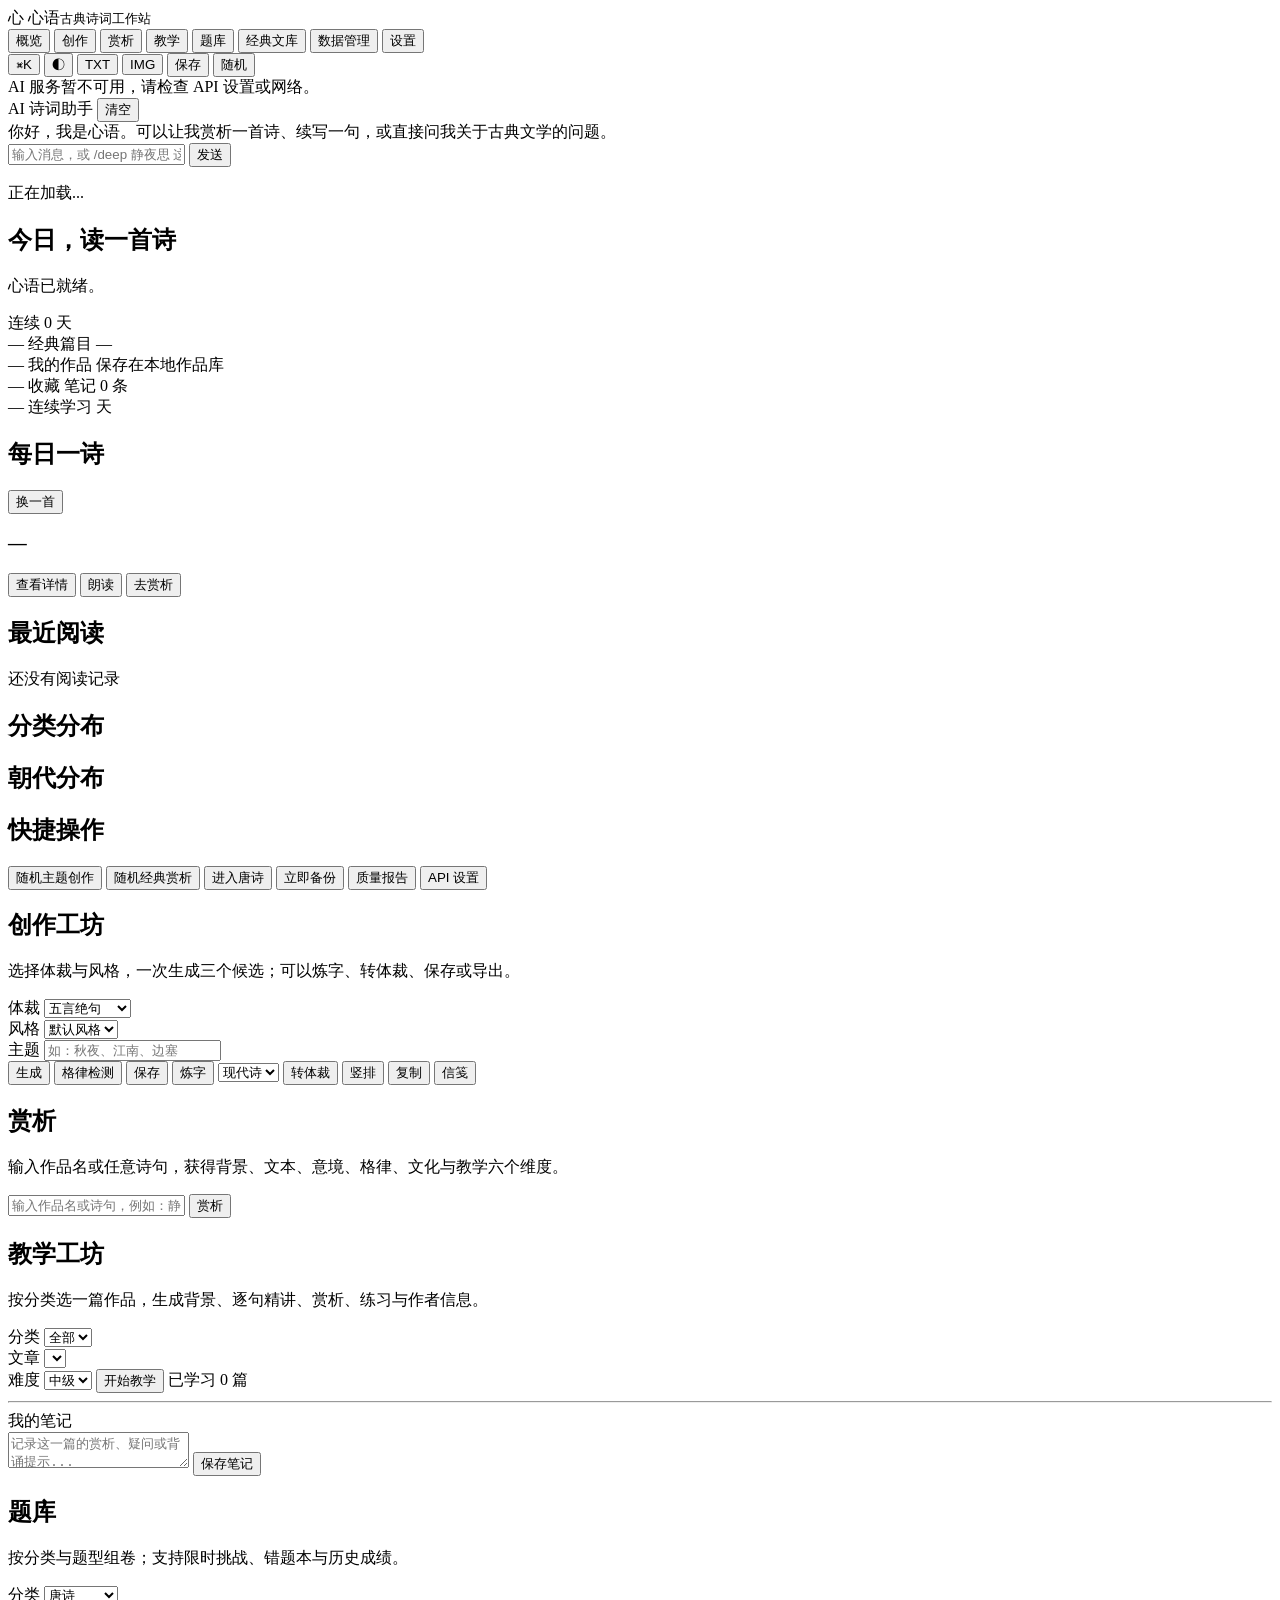
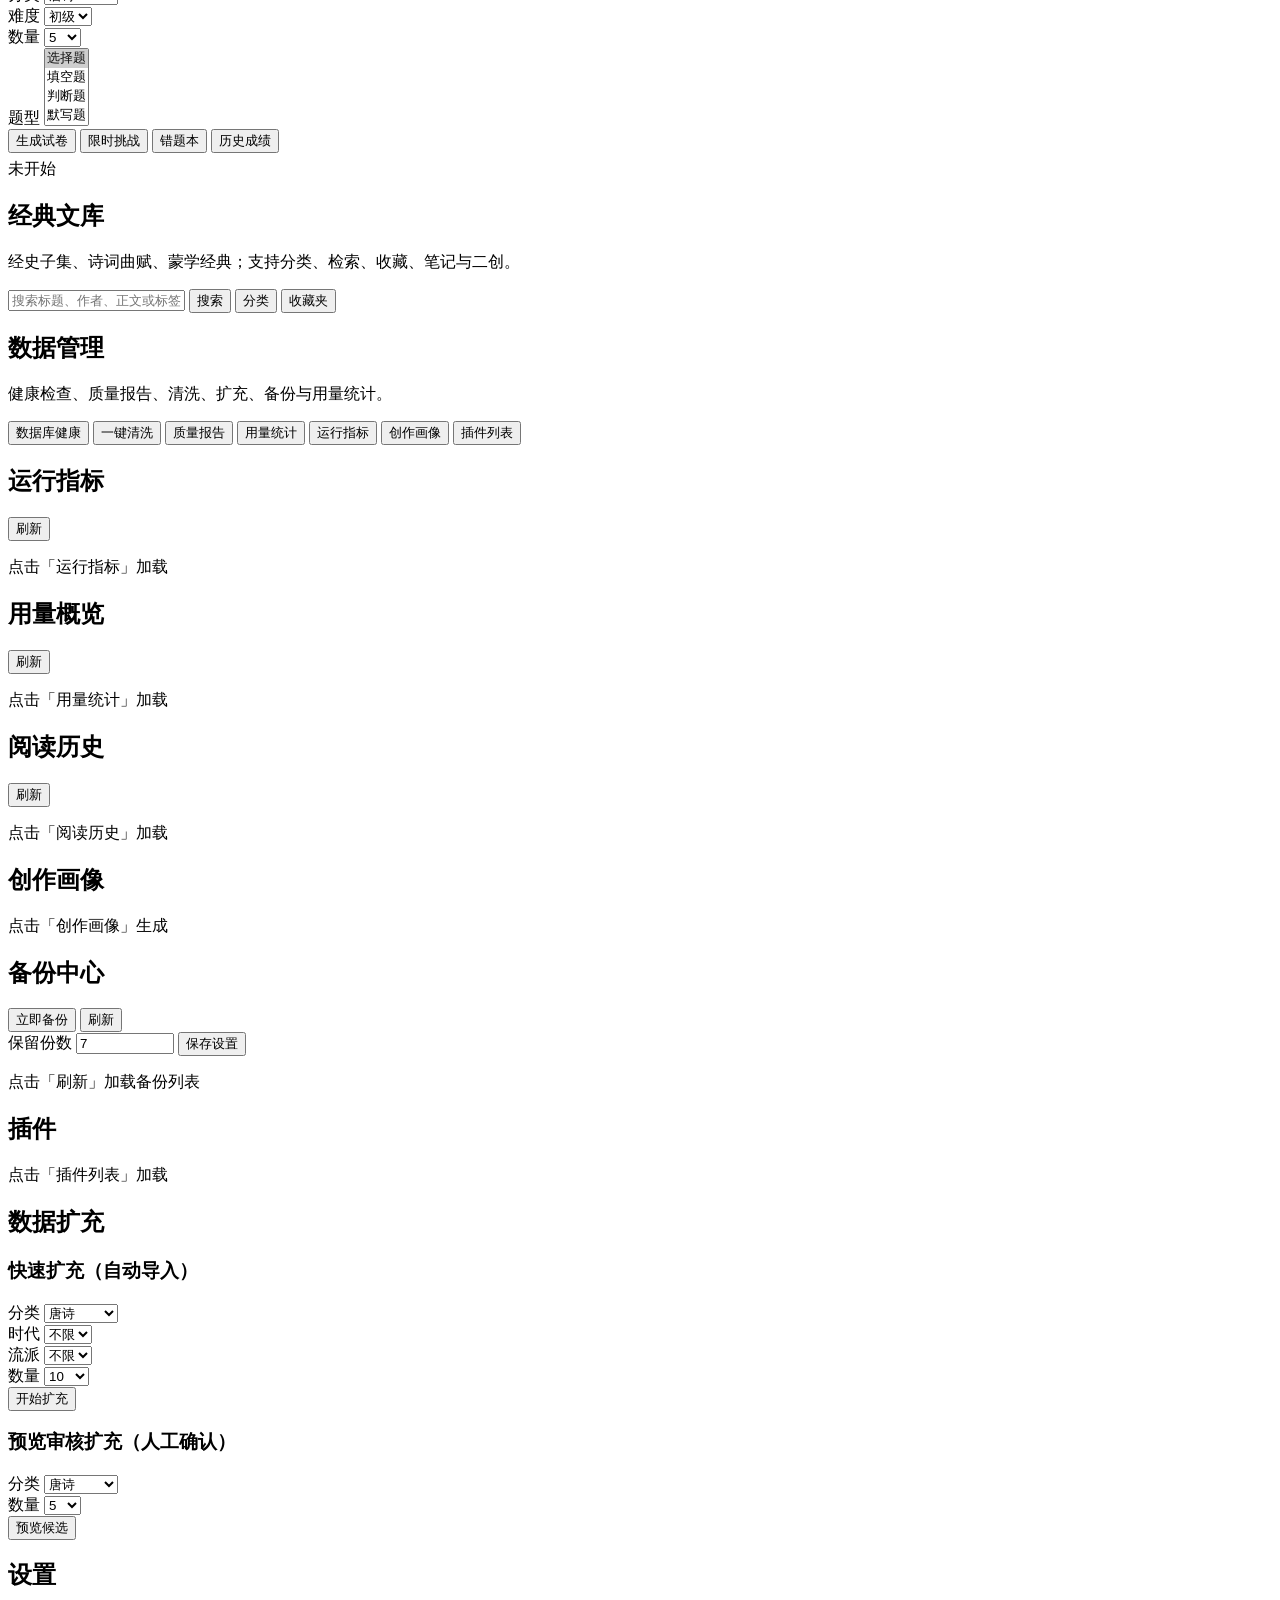
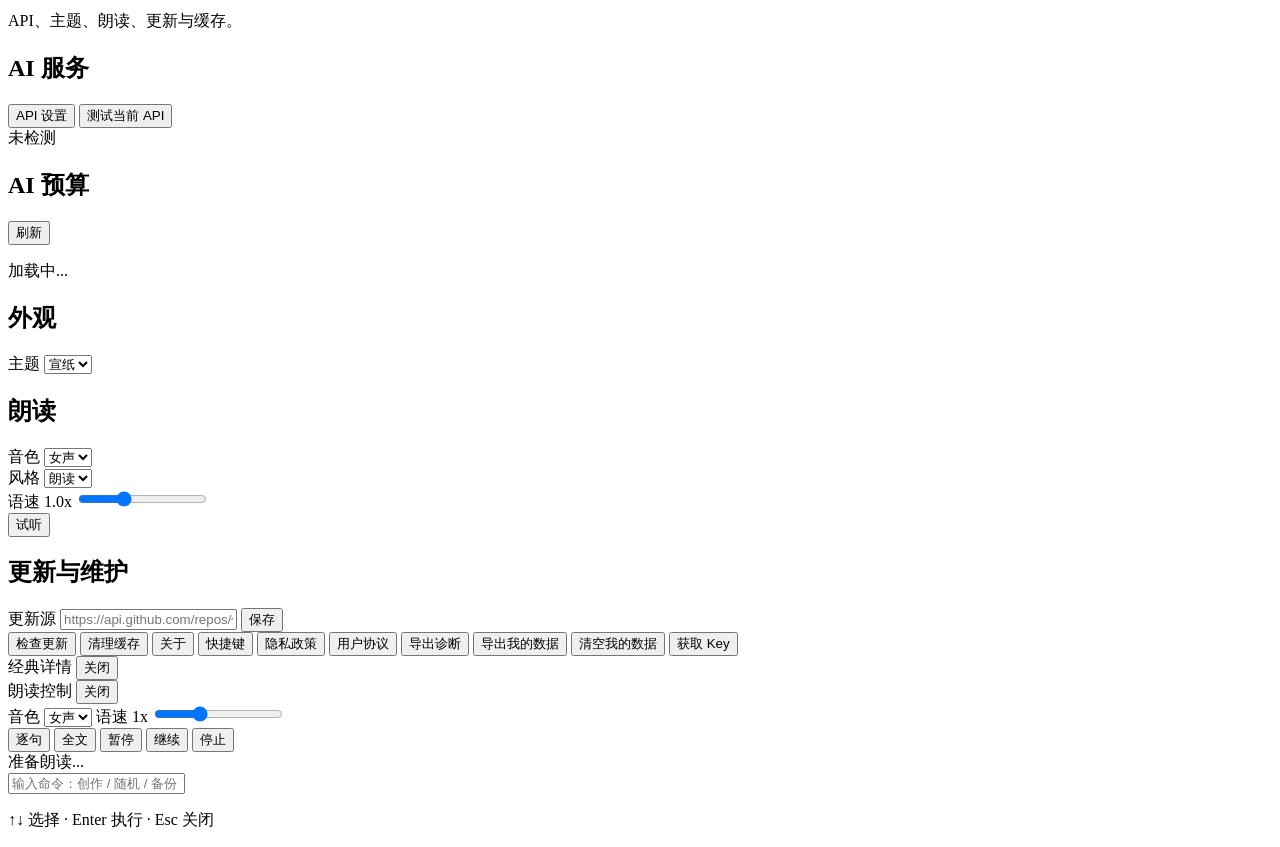
==== templates/index.html @ 6623b733 "chore: Xinyu V9.3.0" ====
<!DOCTYPE html>
<html lang="zh-CN">
<head>
    <meta charset="utf-8">
    <meta http-equiv="Content-Security-Policy" content="default-src 'none'; connect-src 'self'; style-src 'unsafe-inline'; script-src 'unsafe-inline'; img-src data: blob:; font-src data:;">
    <title>心语 · 古典诗词 AI 工作站</title>
    <!-- INLINE_CSS -->
</head>
<body class="theme-paper">

<!-- 顶部导航栏 -->
<header class="top-nav">
    <div class="nav-brand">
        <span class="brand-seal">心</span>
        <span class="brand-text">心语<small>古典诗词工作站</small></span>
    </div>
    <nav class="nav-items" id="mainNav">
        <button class="nav-btn active" onclick="switchNav('dashboard')">概览</button>
        <button class="nav-btn" onclick="switchNav('creation')">创作</button>
        <button class="nav-btn" onclick="switchNav('appreciation')">赏析</button>
        <button class="nav-btn" onclick="switchNav('teaching')">教学</button>
        <button class="nav-btn" onclick="switchNav('quiz')">题库</button>
        <button class="nav-btn" onclick="switchNav('classics')">经典文库</button>
        <button class="nav-btn" onclick="switchNav('data')">数据管理</button>
        <button class="nav-btn" onclick="switchNav('settings')">设置</button>
    </nav>
    <div class="nav-tools">
        <button onclick="openCmdk()" title="命令面板 (Ctrl+K)" class="tool-btn">⌘K</button>
        <button onclick="cycleTheme()" title="切换主题" class="tool-btn" id="themeBtn">◐</button>
        <button onclick="exportTxt()" title="导出 TXT">TXT</button>
        <button onclick="exportImage()" title="导出图片">IMG</button>
        <button onclick="saveWork()" title="保存作品">保存</button>
        <button onclick="randomTopic()" title="随机主题">随机</button>
    </div>
</header>

<div id="apiWarning" class="api-warning hidden">AI 服务暂不可用，请检查 API 设置或网络。</div>

<main class="main-layout">
    <!-- 左侧：功能导航 + 聊天 -->
    <aside class="left-panel">
        <div id="sidebar" class="sidebar"></div>
        <section class="chat-window" id="chatWindow">
            <header class="chat-header">
                <span>AI 诗词助手</span>
                <button onclick="clearChat()" class="btn-icon" title="清空">清空</button>
            </header>
            <div class="chat-messages" id="chatMessages">
                <div class="chat-msg ai"><div class="bubble">你好，我是心语。可以让我赏析一首诗、续写一句，或直接问我关于古典文学的问题。</div></div>
            </div>
            <div class="chat-input-area">
                <input id="chatInput" placeholder="输入消息，或 /deep 静夜思 这样的命令" onkeydown="if(event.key==='Enter'&&!event.shiftKey){event.preventDefault();sendChat();}">
                <button onclick="sendChat()">发送</button>
            </div>
        </section>
    </aside>

    <!-- 右侧：功能面板 -->
    <section class="content-area">
        <!-- 概览 -->
        <div class="tab-content active" id="tab-dashboard">
            <div class="dashboard-hero">
                <div>
                    <p class="eyebrow" id="dashDate">正在加载...</p>
                    <h1>今日，读一首诗</h1>
                    <p class="hero-sub" id="dashGreeting">心语已就绪。</p>
                </div>
                <div class="streak-badge" id="dashStreak">连续 0 天</div>
            </div>

            <div class="stat-grid">
                <article class="stat-card">
                    <span class="stat-value" id="statClassics">—</span>
                    <span class="stat-label">经典篇目</span>
                    <span class="stat-foot" id="statChars">—</span>
                </article>
                <article class="stat-card">
                    <span class="stat-value" id="statWorks">—</span>
                    <span class="stat-label">我的作品</span>
                    <span class="stat-foot">保存在本地作品库</span>
                </article>
                <article class="stat-card">
                    <span class="stat-value" id="statFavorites">—</span>
                    <span class="stat-label">收藏</span>
                    <span class="stat-foot" id="statNotes">笔记 0 条</span>
                </article>
                <article class="stat-card">
                    <span class="stat-value" id="statStreak">—</span>
                    <span class="stat-label">连续学习</span>
                    <span class="stat-foot">天</span>
                </article>
            </div>

            <div class="dash-columns">
                <section class="card daily-card">
                    <header class="card-head">
                        <h2>每日一诗</h2>
                        <button class="ghost-btn" onclick="loadDashboard()">换一首</button>
                    </header>
                    <h3 id="dailyTitle" class="daily-title">—</h3>
                    <p class="muted" id="dailyMeta"></p>
                    <div id="dailyContent" class="poem-preview"></div>
                    <div class="card-actions">
                        <button class="primary-btn" onclick="openDaily()">查看详情</button>
                        <button onclick="speakDaily()">朗读</button>
                        <button onclick="openDailyInAppreciation()">去赏析</button>
                    </div>
                </section>

                <section class="card">
                    <header class="card-head"><h2>最近阅读</h2></header>
                    <div id="recentReads" class="list-stack"><p class="muted">还没有阅读记录</p></div>
                </section>
            </div>

            <div class="dash-columns">
                <section class="card">
                    <header class="card-head"><h2>分类分布</h2></header>
                    <div id="dashCategories" class="chip-list"></div>
                    <header class="card-head" style="margin-top:16px"><h2>朝代分布</h2></header>
                    <div id="dashDynasties" class="chip-list"></div>
                </section>
                <section class="card">
                    <header class="card-head"><h2>快捷操作</h2></header>
                    <div class="quick-grid">
                        <button onclick="switchNav('creation');randomTopic()">随机主题创作</button>
                        <button onclick="switchNav('appreciation');getRandomClassic()">随机经典赏析</button>
                        <button onclick="openClassicsPanel('唐诗')">进入唐诗</button>
                        <button onclick="createBackup()">立即备份</button>
                        <button onclick="showQualityReport()">质量报告</button>
                        <button onclick="openSettings()">API 设置</button>
                    </div>
                </section>
            </div>
        </div>

        <!-- 创作 -->
        <div class="tab-content" id="tab-creation">
            <div class="panel-heading">
                <h2>创作工坊</h2>
                <p>选择体裁与风格，一次生成三个候选；可以炼字、转体裁、保存或导出。</p>
            </div>
            <div class="form-row">
                <label>体裁</label>
                <select id="creationGenre" onchange="updateCreationStyles()">
                    <option>五言绝句</option>
                    <option>七言绝句</option>
                    <option>五言律诗</option>
                    <option>七言律诗</option>
                    <option>如梦令</option>
                    <option>蝶恋花</option>
                    <option>现代歌词</option>
                    <option>中国风歌词</option>
                    <option>抒情散文</option>
                    <option>哲思小品</option>
                    <option>写景游记</option>
                </select>
            </div>
            <div class="form-row">
                <label>风格</label>
                <select id="creationStyle"><option value="">默认风格</option></select>
            </div>
            <div class="form-row">
                <label>主题</label>
                <input id="creationTopic" placeholder="如：秋夜、江南、边塞">
            </div>
            <div class="action-row">
                <button onclick="doCreation()" id="doCreationBtn" class="primary-btn">生成</button>
                <button onclick="checkCreationPoem()">格律检测</button>
                <button onclick="saveCreation()">保存</button>
                <button onclick="polishCreation()">炼字</button>
                <select id="transformTarget">
                    <option value="现代诗">现代诗</option>
                    <option value="散文">散文</option>
                    <option value="歌词">歌词</option>
                    <option value="词">词</option>
                </select>
                <button onclick="transformCreation(document.getElementById('transformTarget').value)">转体裁</button>
                <button onclick="toggleVertical()">竖排</button>
                <button onclick="copyCurrent()">复制</button>
                <button onclick="exportLetter()">信笺</button>
            </div>
            <div id="creationResult" class="result-area"></div>
        </div>

        <!-- 赏析 -->
        <div class="tab-content" id="tab-appreciation">
            <div class="panel-heading">
                <h2>赏析</h2>
                <p>输入作品名或任意诗句，获得背景、文本、意境、格律、文化与教学六个维度。</p>
            </div>
            <div class="form-row">
                <input id="appreciationTitle" placeholder="输入作品名或诗句，例如：静夜思">
                <button class="primary-btn" onclick="doAppreciation()">赏析</button>
            </div>
            <div id="appreciationResult" class="result-area"></div>
        </div>

        <!-- 教学 -->
        <div class="tab-content" id="tab-teaching">
            <div class="panel-heading">
                <h2>教学工坊</h2>
                <p>按分类选一篇作品，生成背景、逐句精讲、赏析、练习与作者信息。</p>
            </div>
            <div class="form-row">
                <label>分类</label>
                <select id="teachCatSelect" onchange="loadTeachArticles()"><option value="">全部</option></select>
            </div>
            <div class="form-row">
                <label>文章</label>
                <select id="teachArtSelect"></select>
            </div>
            <div class="form-row">
                <label>难度</label>
                <select id="teachLevel">
                    <option value="beginner">初级</option>
                    <option value="standard" selected>中级</option>
                    <option value="advanced">高级</option>
                </select>
                <button class="primary-btn" onclick="startTeaching()">开始教学</button>
                <span id="teachProgress" class="muted">已学习 0 篇</span>
            </div>
            <div id="teachBackground" class="tab-content-sub"></div>
            <div id="teachLines" class="tab-content-sub"></div>
            <div id="teachAnalysis" class="tab-content-sub"></div>
            <div id="teachExercises" class="tab-content-sub"></div>
            <hr>
            <div class="form-row"><label>我的笔记</label></div>
            <textarea id="noteInput" placeholder="记录这一篇的赏析、疑问或背诵提示..." class="note-input"></textarea>
            <button onclick="saveNote()">保存笔记</button>
            <div id="noteList" class="tab-content-sub"></div>
        </div>

        <!-- 题库 -->
        <div class="tab-content" id="tab-quiz">
            <div class="panel-heading">
                <h2>题库</h2>
                <p>按分类与题型组卷；支持限时挑战、错题本与历史成绩。</p>
            </div>
            <div class="form-row">
                <label>分类</label>
                <select id="quizCat">
                    <option>唐诗</option><option>宋词</option><option>宋诗</option><option>元曲</option>
                    <option>经典散文</option><option>蒙学</option><option>经部</option><option>子部</option>
                    <option>史部</option><option>集部</option><option>论语</option><option>诗经</option><option>楚辞</option>
                </select>
            </div>
            <div class="form-row">
                <label>难度</label>
                <select id="quizDifficulty"><option value="1">初级</option><option value="2">中级</option><option value="3">高级</option></select>
            </div>
            <div class="form-row">
                <label>数量</label>
                <select id="quizCount"><option>5</option><option>10</option><option>15</option></select>
            </div>
            <div class="form-row">
                <label>题型</label>
                <select id="quizTypes" multiple>
                    <option value="选择" selected>选择题</option><option value="填空">填空题</option>
                    <option value="判断">判断题</option><option value="默写">默写题</option><option value="出处">出处题</option>
                </select>
            </div>
            <div class="action-row">
                <button class="primary-btn" onclick="startQuiz()">生成试卷</button>
                <button onclick="startTimedQuiz()">限时挑战</button>
                <button onclick="openWrongBook()">错题本</button>
                <button onclick="loadQuizHistory()">历史成绩</button>
            </div>
            <div id="quizProgress" class="muted" style="margin-top:6px">未开始</div>
            <div id="quizContent" class="result-area"></div>
            <div id="quizScore" class="quiz-score"></div>
        </div>

        <!-- 经典文库 -->
        <div class="tab-content" id="tab-classics">
            <div class="panel-heading">
                <h2>经典文库</h2>
                <p>经史子集、诗词曲赋、蒙学经典；支持分类、检索、收藏、笔记与二创。</p>
            </div>
            <div class="classics-toolbar">
                <input id="classicSearch" placeholder="搜索标题、作者、正文或标签..." onkeydown="if(event.key==='Enter'){searchClassics();}">
                <button class="primary-btn" onclick="searchClassics()">搜索</button>
                <button onclick="showClassicsCategories()">分类</button>
                <button onclick="showFavorites()">收藏夹</button>
            </div>
            <div id="classicsGrid" class="classics-grid"></div>
            <div id="classicsPager" class="pagination"></div>
        </div>

        <!-- 数据管理 -->
        <div class="tab-content" id="tab-data">
            <div class="panel-heading">
                <h2>数据管理</h2>
                <p>健康检查、质量报告、清洗、扩充、备份与用量统计。</p>
            </div>
            <div class="action-row">
                <button class="primary-btn" onclick="runValidate()">数据库健康</button>
                <button onclick="runCleanAndOrganize()">一键清洗</button>
                <button onclick="showQualityReport()">质量报告</button>
                <button onclick="loadUsageDashboard()">用量统计</button>
                <button onclick="loadMetrics()">运行指标</button>
                <button onclick="loadProfile()">创作画像</button>
                <button onclick="loadPlugins()">插件列表</button>
            </div>

            <section class="card">
                <header class="card-head"><h2>运行指标</h2><button class="ghost-btn" onclick="loadMetrics()">刷新</button></header>
                <div id="metricsPanel" class="list-stack"><p class="muted">点击「运行指标」加载</p></div>
            </section>

            <div class="dash-columns">
                <section class="card">
                    <header class="card-head"><h2>用量概览</h2><button class="ghost-btn" onclick="loadUsageDashboard()">刷新</button></header>
                    <div id="usageDashboard" class="list-stack"><p class="muted">点击「用量统计」加载</p></div>
                </section>
                <section class="card">
                    <header class="card-head"><h2>阅读历史</h2><button class="ghost-btn" onclick="loadReadingHistory()">刷新</button></header>
                    <div id="readingHistory" class="list-stack"><p class="muted">点击「阅读历史」加载</p></div>
                </section>
            </div>

            <section class="card">
                <header class="card-head"><h2>创作画像</h2></header>
                <div id="profilePanel" class="list-stack"><p class="muted">点击「创作画像」生成</p></div>
            </section>

            <section class="card">
                <header class="card-head">
                    <h2>备份中心</h2>
                    <span>
                        <button class="ghost-btn" onclick="createBackup()">立即备份</button>
                        <button class="ghost-btn" onclick="loadBackups()">刷新</button>
                    </span>
                </header>
                <div class="form-row">
                    <label>保留份数</label>
                    <input id="backupKeep" type="number" min="1" max="60" value="7" style="width:90px">
                    <button onclick="saveBackupConfig()">保存设置</button>
                </div>
                <div id="backupPanel" class="list-stack"><p class="muted">点击「刷新」加载备份列表</p></div>
            </section>

            <section class="card">
                <header class="card-head"><h2>插件</h2></header>
                <div id="pluginList" class="list-stack"><p class="muted">点击「插件列表」加载</p></div>
            </section>

            <section class="card">
                <header class="card-head"><h2>数据扩充</h2></header>
                <h3 class="sub-title">快速扩充（自动导入）</h3>
                <div class="form-row">
                    <label>分类</label>
                    <select id="expandCat">
                        <option>唐诗</option><option>宋词</option><option>宋诗</option><option>元曲</option>
                        <option>经典散文</option><option>蒙学</option><option>经部</option><option>子部</option>
                        <option>史部</option><option>集部</option><option>论语</option><option>诗经</option><option>楚辞</option>
                    </select>
                </div>
                <div class="form-row">
                    <label>时代</label>
                    <select id="expandEra">
                        <option value="">不限</option><option>先秦</option><option>两汉</option><option>魏晋</option>
                        <option>唐</option><option>宋</option><option>元</option><option>明</option><option>清</option>
                    </select>
                </div>
                <div class="form-row">
                    <label>流派</label>
                    <select id="expandSchool">
                        <option value="">不限</option><option>婉约</option><option>豪放</option>
                        <option>山水</option><option>边塞</option><option>儒家</option><option>道家</option>
                    </select>
                </div>
                <div class="form-row">
                    <label>数量</label>
                    <select id="expandCount"><option>10</option><option>30</option><option>50</option><option>100</option></select>
                </div>
                <button class="primary-btn" onclick="startExpand()">开始扩充</button>
                <div id="expandProgress" class="progress-area"></div>
                <div id="expandPreview" class="result-area"></div>

                <h3 class="sub-title" style="margin-top:18px">预览审核扩充（人工确认）</h3>
                <div class="form-row">
                    <label>分类</label>
                    <select id="previewCat">
                        <option>唐诗</option><option>宋词</option><option>宋诗</option><option>元曲</option>
                        <option>经典散文</option><option>蒙学</option><option>经部</option><option>子部</option>
                        <option>史部</option><option>集部</option><option>论语</option><option>诗经</option><option>楚辞</option>
                    </select>
                </div>
                <div class="form-row">
                    <label>数量</label>
                    <select id="previewCount"><option>5</option><option>10</option><option>20</option></select>
                </div>
                <button class="primary-btn" onclick="previewExpand()">预览候选</button>
                <div id="previewList" class="result-area" style="max-height:300px;overflow-y:auto"></div>
                <div id="previewActions" style="display:none;margin-top:10px">
                    <button class="primary-btn" onclick="confirmImport()">确认导入</button>
                    <button onclick="cancelPreview()">取消</button>
                </div>
            </section>

            <div id="validateResult" class="result-area"></div>
        </div>

        <!-- 设置 -->
        <div class="tab-content" id="tab-settings">
            <div class="panel-heading">
                <h2>设置</h2>
                <p>API、主题、朗读、更新与缓存。</p>
            </div>
            <section class="card">
                <header class="card-head"><h2>AI 服务</h2></header>
                <div class="form-row">
                    <button class="primary-btn" onclick="openSettings()">API 设置</button>
                    <button onclick="testCurrentApi()">测试当前 API</button>
                </div>
                <div id="apiStatus" class="api-status">未检测</div>
            </section>

            <section class="card">
                <header class="card-head"><h2>AI 预算</h2><button class="ghost-btn" onclick="loadAiBudget()">刷新</button></header>
                <div id="budgetPanel" class="list-stack"><p class="muted">加载中...</p></div>
            </section>

            <section class="card">
                <header class="card-head"><h2>外观</h2></header>
                <div class="form-row">
                    <label>主题</label>
                    <select id="themeSelect" onchange="setTheme(this.value)">
                        <option value="paper">宣纸</option>
                        <option value="ink">水墨</option>
                        <option value="dark">夜间</option>
                    </select>
                </div>
            </section>

            <section class="card">
                <header class="card-head"><h2>朗读</h2></header>
                <div class="form-row">
                    <label>音色</label>
                    <select id="ttsVoice"><option value="female">女声</option><option value="male">男声</option><option value="child">童声</option><option value="elder">老者</option></select>
                </div>
                <div class="form-row">
                    <label>风格</label>
                    <select id="ttsStyle"><option value="normal">朗读</option><option value="chant">吟诵</option><option value="rap">说唱</option><option value="sing">歌唱</option></select>
                </div>
                <div class="form-row">
                    <label>语速 <span id="ttsSpeedVal">1.0x</span></label>
                    <input type="range" id="ttsSpeed" min="0.6" max="1.8" step="0.1" value="1" oninput="document.getElementById('ttsSpeedVal').textContent=this.value+'x'">
                </div>
                <button onclick="testSpeak()">试听</button>
            </section>

            <section class="card">
                <header class="card-head"><h2>更新与维护</h2></header>
                <div class="form-row">
                    <label>更新源</label>
                    <input id="updateUrl" placeholder="https://api.github.com/repos/你/心语/releases/latest">
                    <button onclick="saveUpdateUrl()">保存</button>
                </div>
                <div class="action-row">
                    <button onclick="checkUpdate()">检查更新</button>
                    <button onclick="clearCache()">清理缓存</button>
                    <button onclick="showAbout()">关于</button>
                    <button onclick="showShortcuts()">快捷键</button>
                    <button onclick="showLegal('privacy')">隐私政策</button>
                    <button onclick="showLegal('terms')">用户协议</button>
                    <button onclick="exportDiagnostics()">导出诊断</button>
                    <button onclick="exportUserData()">导出我的数据</button>
                    <button onclick="resetUserData()">清空我的数据</button>
                    <button onclick="window.open('https://platform.deepseek.com')">获取 Key</button>
                </div>
            </section>
        </div>
    </section>
</main>

<!-- 经典详情面板 -->
<div class="panel-overlay hidden" id="classicsOverlay" onclick="closeClassicsPanel()"></div>
<div class="draggable-panel classics-panel hidden" id="classicsPanel">
    <div class="panel-header" id="classicsHeader">
        <span>经典详情</span>
        <button onclick="closeClassicsPanel()" class="btn-icon">关闭</button>
    </div>
    <div class="panel-content" id="classicsContent"></div>
    <div class="pagination" id="classicsPagination"></div>
</div>

<!-- 朗读控制面板 -->
<div class="panel-overlay hidden" id="speakOverlay" onclick="closeSpeakPanel()"></div>
<div class="draggable-panel popup-panel hidden" id="speakPanel">
    <div class="panel-header">
        <span>朗读控制</span>
        <button onclick="closeSpeakPanel()" class="btn-icon">关闭</button>
    </div>
    <div class="panel-content">
        <label>音色</label>
        <select id="spVoice"><option value="female">女声</option><option value="male">男声</option><option value="child">童声</option><option value="elder">老者</option></select>
        <label>语速 <span id="spSpeedVal">1x</span></label>
        <input type="range" id="spSpeed" min="0.5" max="2" step="0.1" value="1" oninput="document.getElementById('spSpeedVal').textContent=this.value+'x'">
        <div class="action-row">
            <button onclick="startLineSpeak()">逐句</button>
            <button onclick="startFullSpeak()">全文</button>
            <button onclick="pauseSpeak()">暂停</button>
            <button onclick="resumeSpeak()">继续</button>
            <button onclick="stopSpeak()">停止</button>
        </div>
        <div id="speakStatus" class="muted">准备朗读...</div>
    </div>
</div>

<!-- 命令面板 -->
<div class="cmdk-overlay hidden" id="cmdkOverlay" onclick="closeCmdk()">
    <div class="cmdk" onclick="event.stopPropagation()">
        <input id="cmdkInput" placeholder="输入命令：创作 / 随机 / 备份 / 设置 / 主题..." oninput="filterCmdk()" onkeydown="handleCmdkKey(event)">
        <div id="cmdkList" class="cmdk-list"></div>
        <p class="muted">↑↓ 选择 · Enter 执行 · Esc 关闭</p>
    </div>
</div>

<div id="statusBar" class="status-bar"></div>
<div id="toastContainer"></div>

<!-- INLINE_JS -->
</body>
</html>
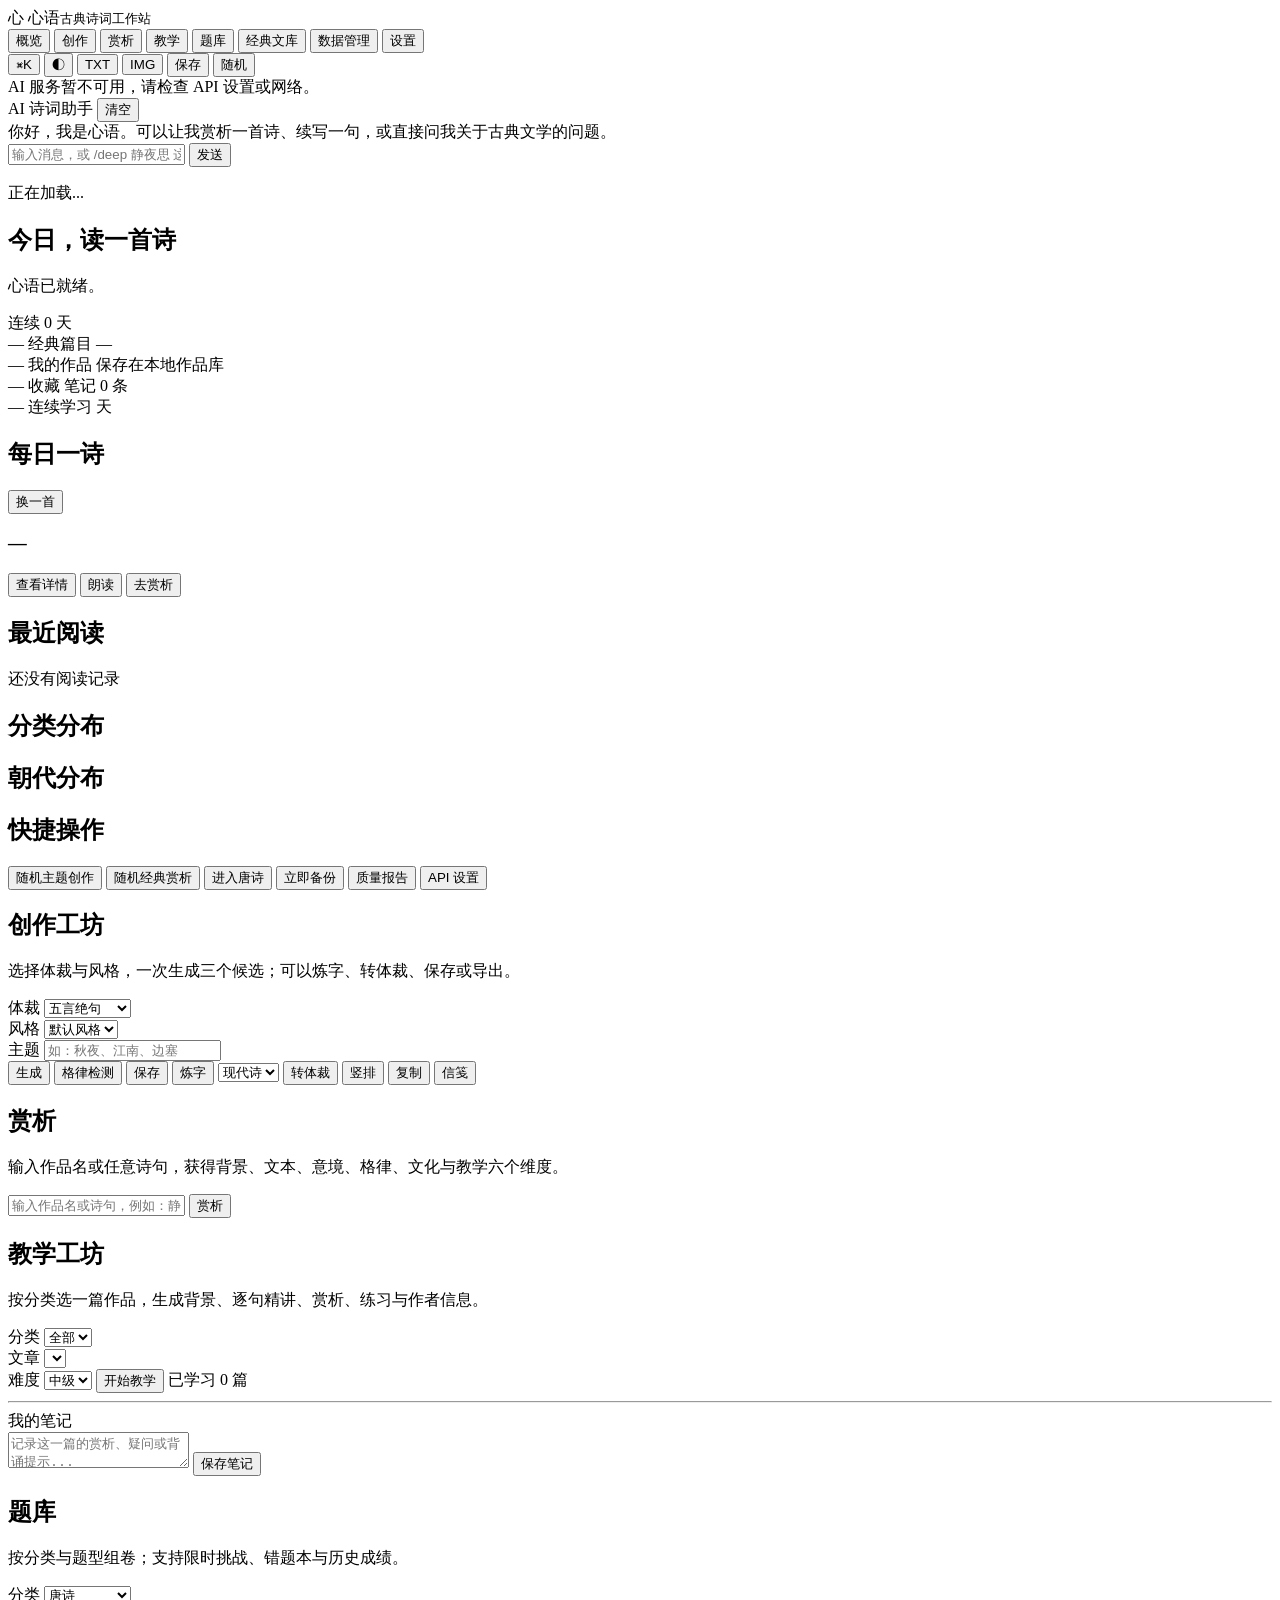
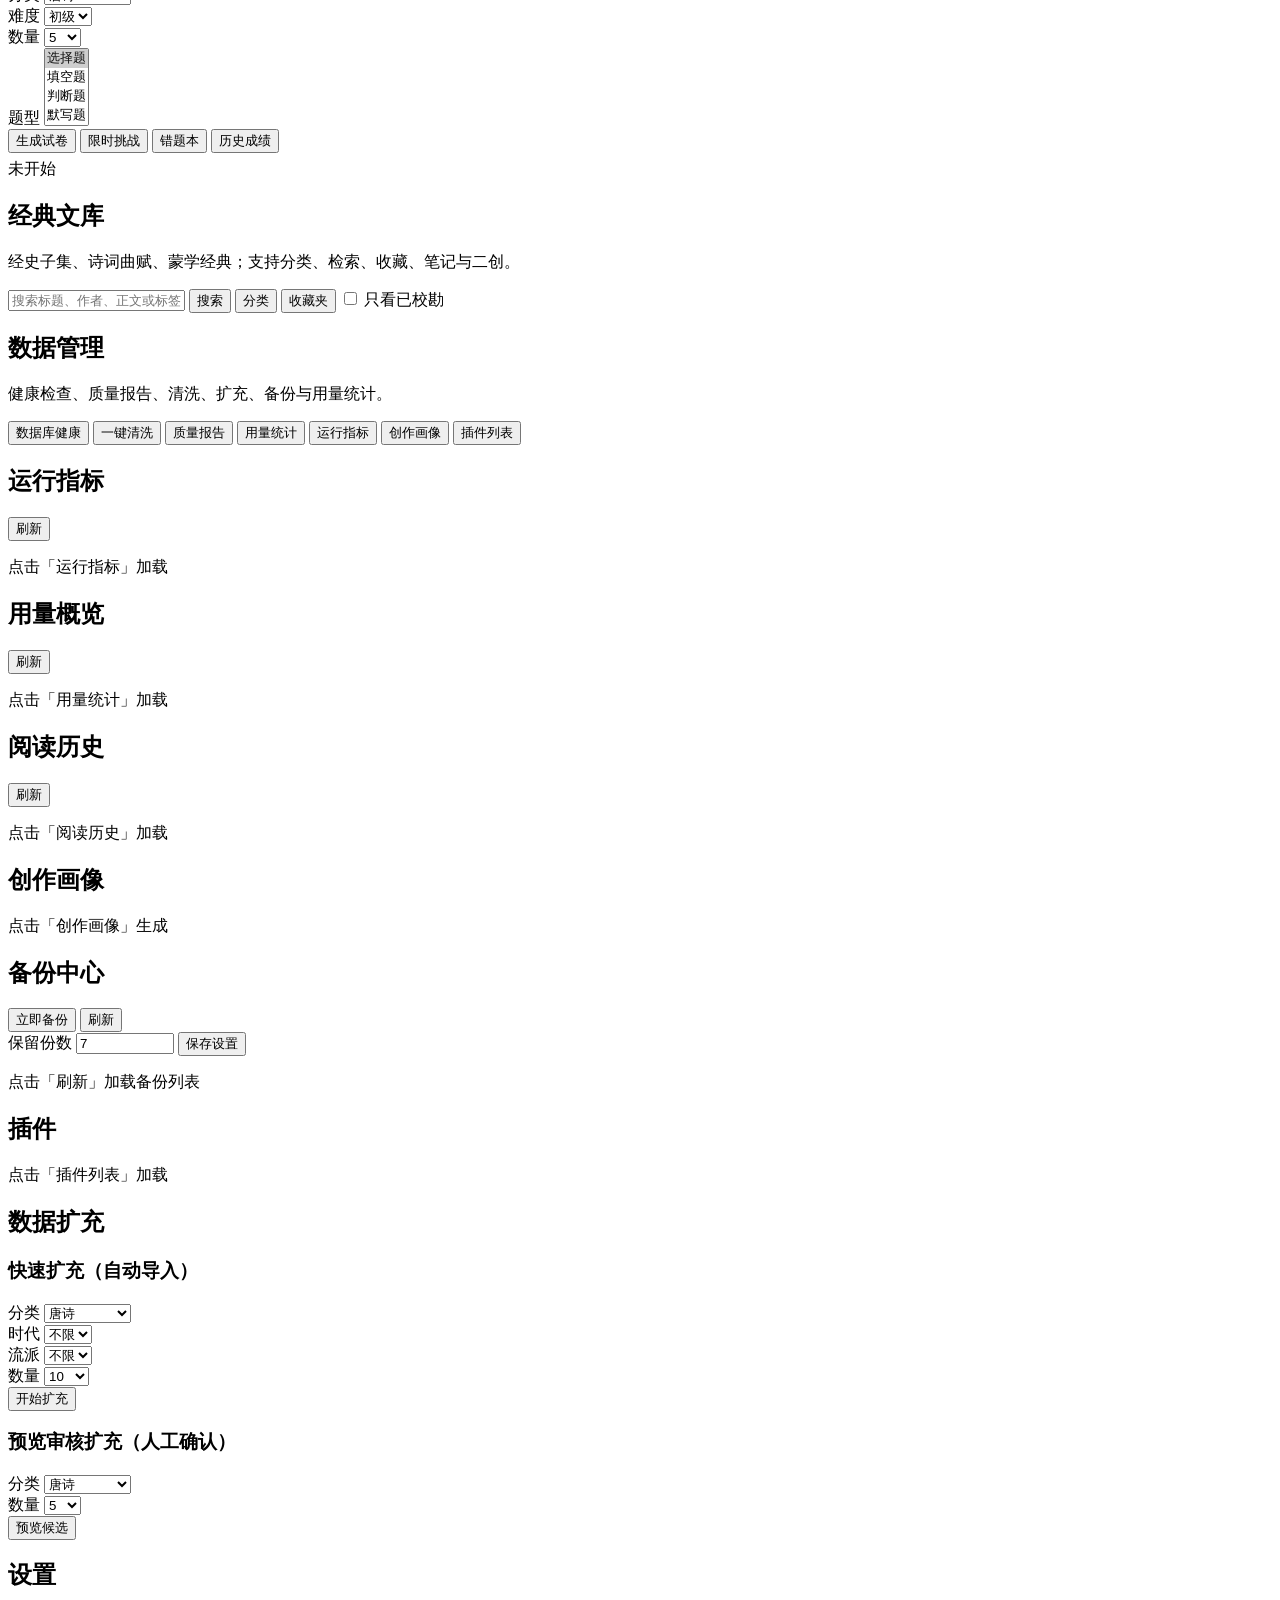
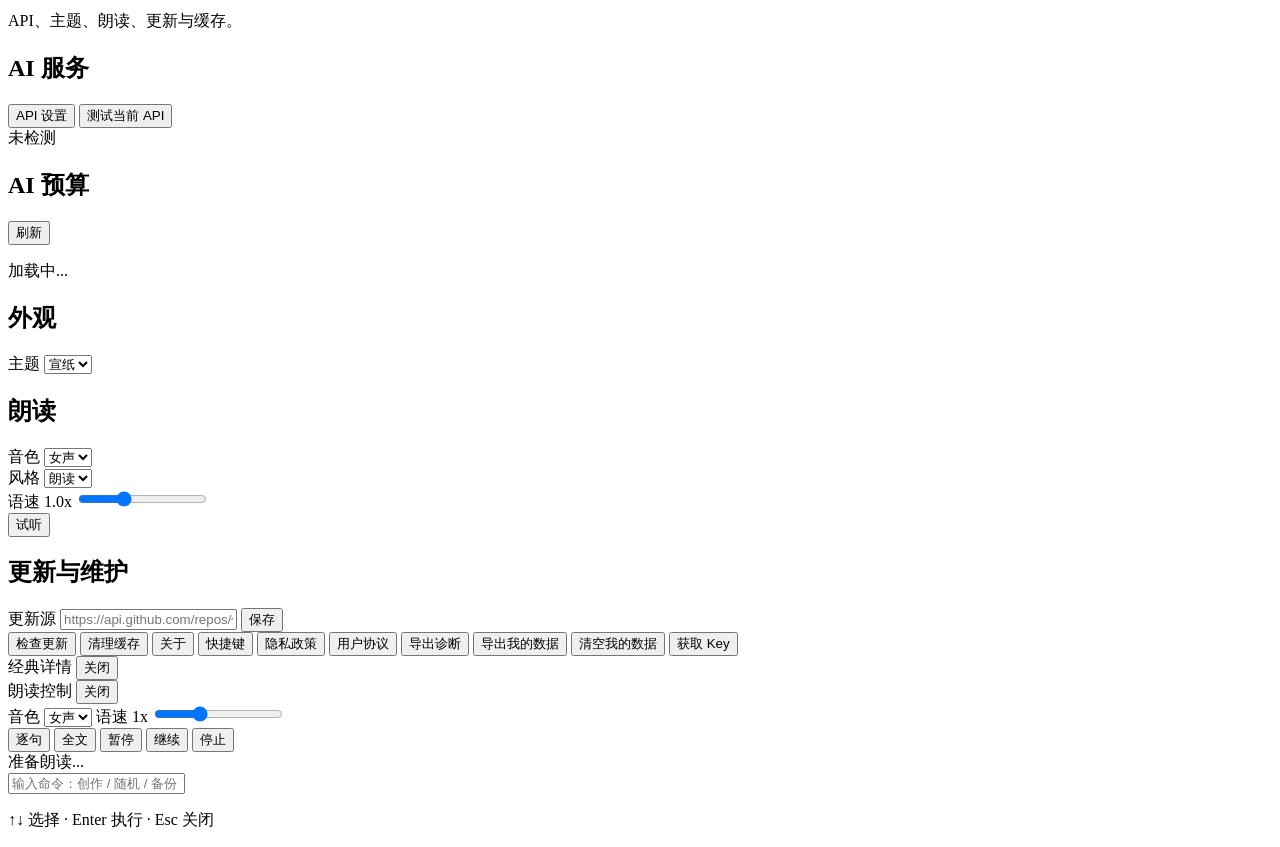
==== commit 2a7979e1: "feat(data): expand to 14579 works, add verified filter and review workflow" ====
--- a/templates/index.html
+++ b/templates/index.html
@@ -241,6 +241,7 @@
                 <label>分类</label>
                 <select id="quizCat">
                     <option>唐诗</option><option>宋词</option><option>宋诗</option><option>元曲</option>
+                    <option>汉赋</option><option>魏晋南北朝</option><option>明清小品</option>
                     <option>经典散文</option><option>蒙学</option><option>经部</option><option>子部</option>
                     <option>史部</option><option>集部</option><option>论语</option><option>诗经</option><option>楚辞</option>
                 </select>
@@ -282,6 +283,7 @@
                 <button class="primary-btn" onclick="searchClassics()">搜索</button>
                 <button onclick="showClassicsCategories()">分类</button>
                 <button onclick="showFavorites()">收藏夹</button>
+                <label class="check-line"><input type="checkbox" id="verifiedOnly" onchange="toggleVerifiedOnly(this.checked)"> 只看已校勘</label>
             </div>
             <div id="classicsGrid" class="classics-grid"></div>
             <div id="classicsPager" class="pagination"></div>
@@ -352,6 +354,7 @@
                     <label>分类</label>
                     <select id="expandCat">
                         <option>唐诗</option><option>宋词</option><option>宋诗</option><option>元曲</option>
+                        <option>汉赋</option><option>魏晋南北朝</option><option>明清小品</option>
                         <option>经典散文</option><option>蒙学</option><option>经部</option><option>子部</option>
                         <option>史部</option><option>集部</option><option>论语</option><option>诗经</option><option>楚辞</option>
                     </select>
@@ -383,6 +386,7 @@
                     <label>分类</label>
                     <select id="previewCat">
                         <option>唐诗</option><option>宋词</option><option>宋诗</option><option>元曲</option>
+                        <option>汉赋</option><option>魏晋南北朝</option><option>明清小品</option>
                         <option>经典散文</option><option>蒙学</option><option>经部</option><option>子部</option>
                         <option>史部</option><option>集部</option><option>论语</option><option>诗经</option><option>楚辞</option>
                     </select>
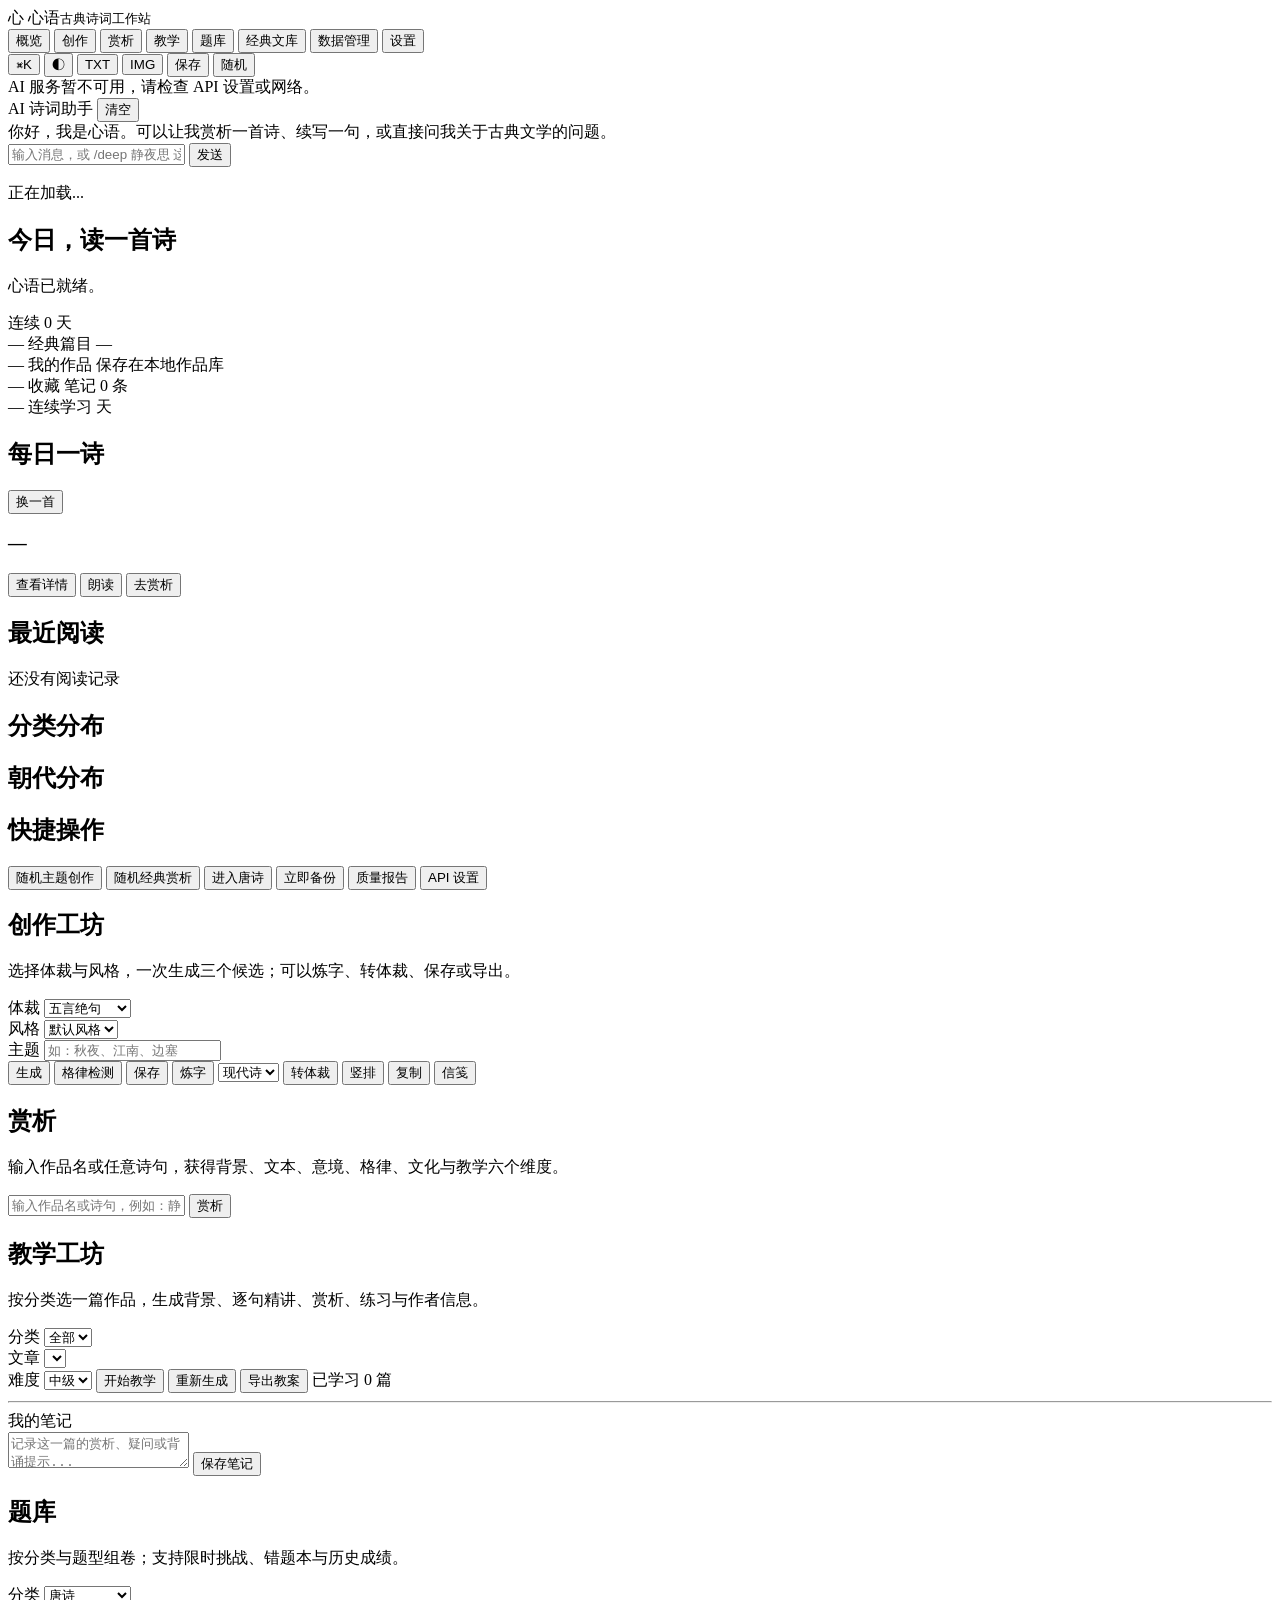
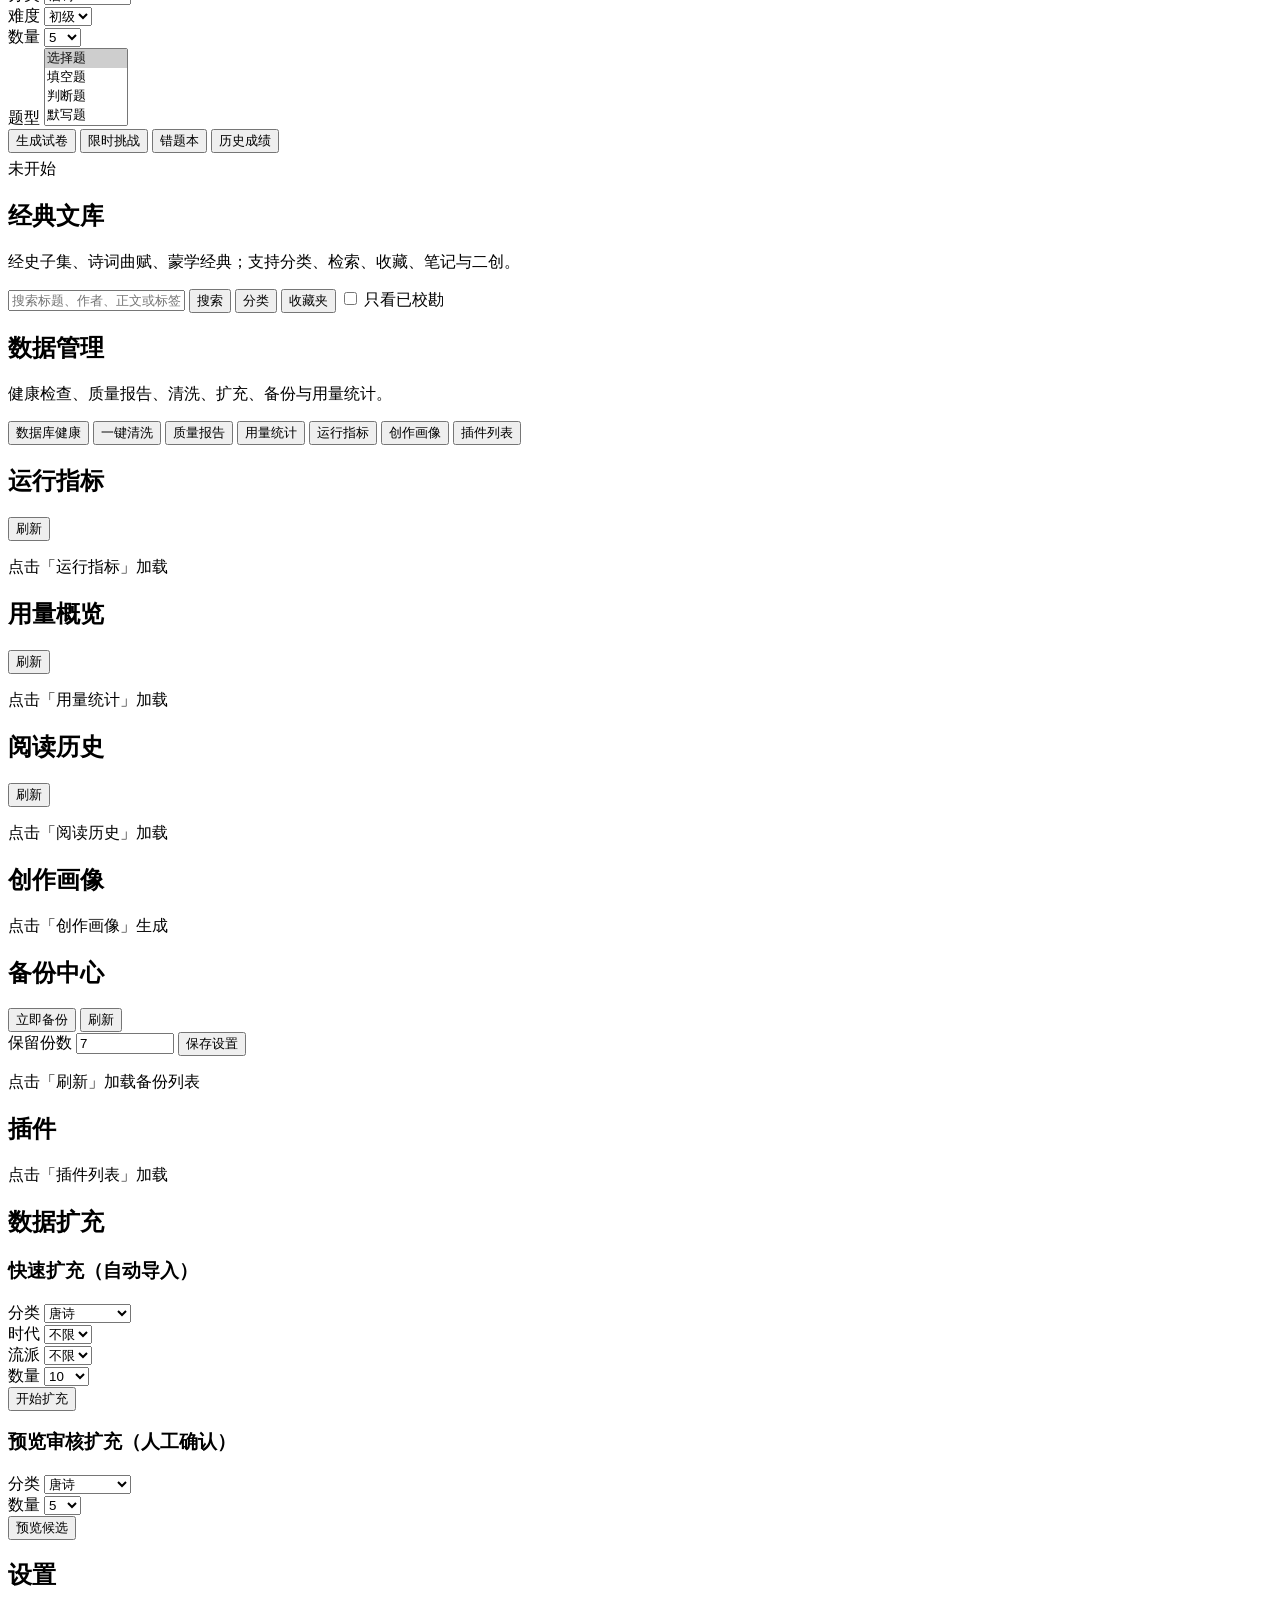
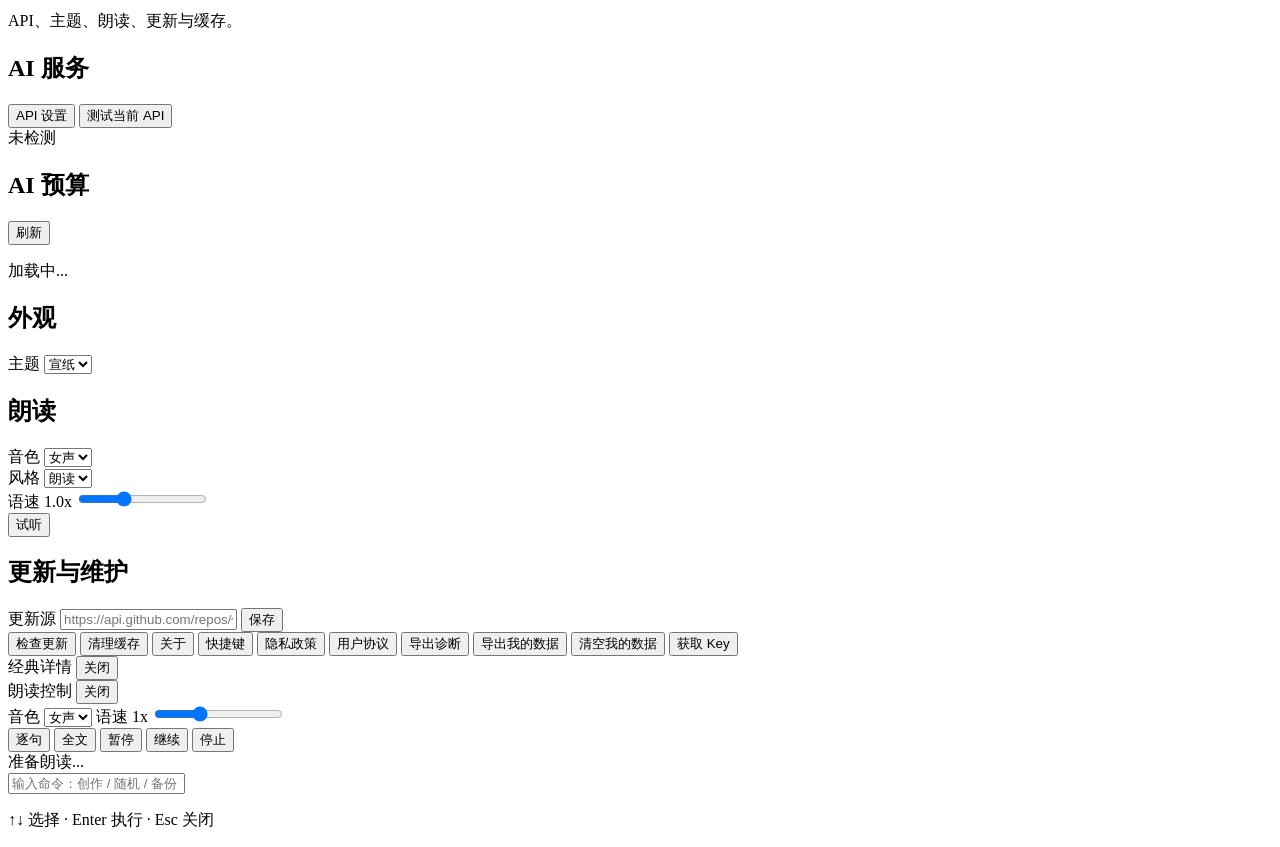
==== commit eace7494: "feat(teaching): prebuilt plans, lazy cache, and 39k-question bank" ====
--- a/templates/index.html
+++ b/templates/index.html
@@ -218,12 +218,18 @@
                     <option value="advanced">高级</option>
                 </select>
                 <button class="primary-btn" onclick="startTeaching()">开始教学</button>
+                <button onclick="regenerateTeachingPlan()">重新生成</button>
+                <button onclick="exportTeachingPlan()">导出教案</button>
                 <span id="teachProgress" class="muted">已学习 0 篇</span>
             </div>
+            <div id="teachMeta" class="result-meta"></div>
+            <div id="teachObjectives" class="tab-content-sub"></div>
+            <div id="teachKeyPoints" class="tab-content-sub"></div>
             <div id="teachBackground" class="tab-content-sub"></div>
             <div id="teachLines" class="tab-content-sub"></div>
             <div id="teachAnalysis" class="tab-content-sub"></div>
             <div id="teachExercises" class="tab-content-sub"></div>
+            <div id="teachHomework" class="tab-content-sub"></div>
             <hr>
             <div class="form-row"><label>我的笔记</label></div>
             <textarea id="noteInput" placeholder="记录这一篇的赏析、疑问或背诵提示..." class="note-input"></textarea>
@@ -259,6 +265,7 @@
                 <select id="quizTypes" multiple>
                     <option value="选择" selected>选择题</option><option value="填空">填空题</option>
                     <option value="判断">判断题</option><option value="默写">默写题</option><option value="出处">出处题</option>
+                    <option value="新题">新题（AI）</option><option value="鉴赏">鉴赏题（AI）</option>
                 </select>
             </div>
             <div class="action-row">
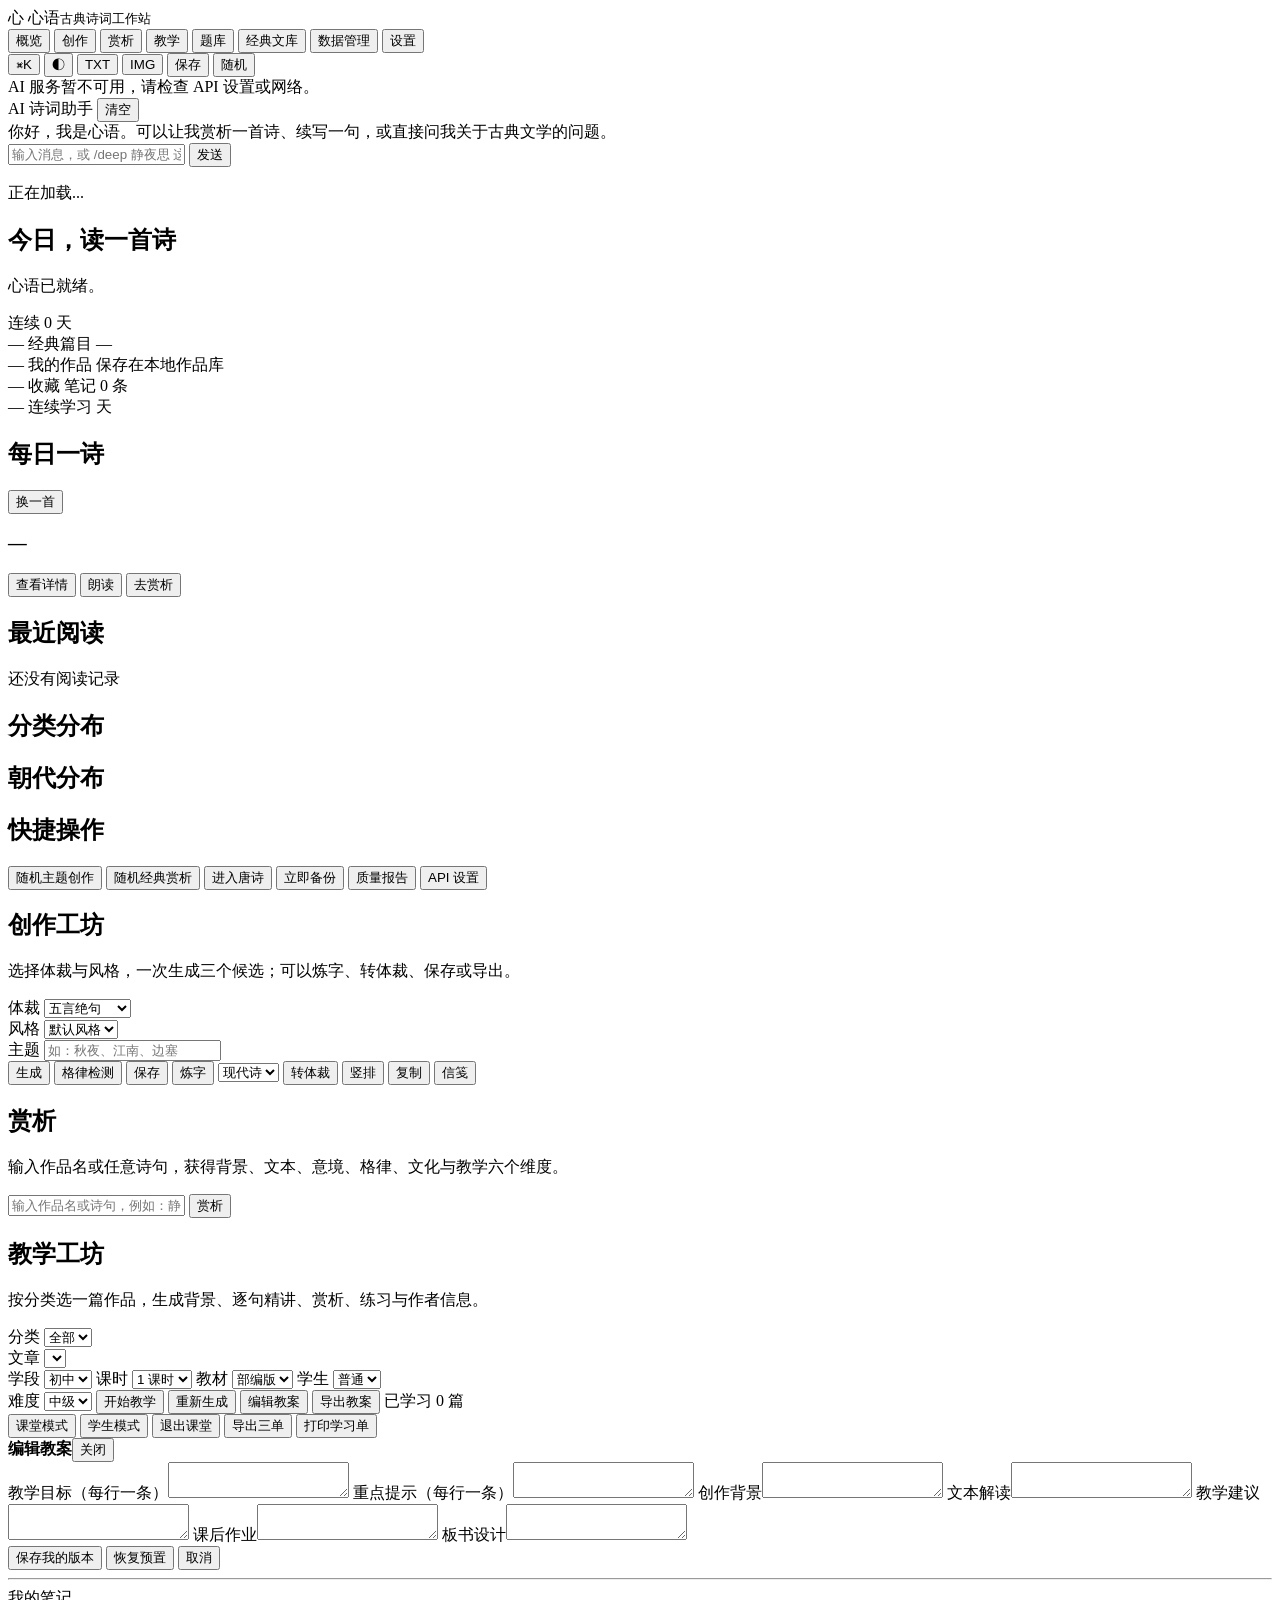
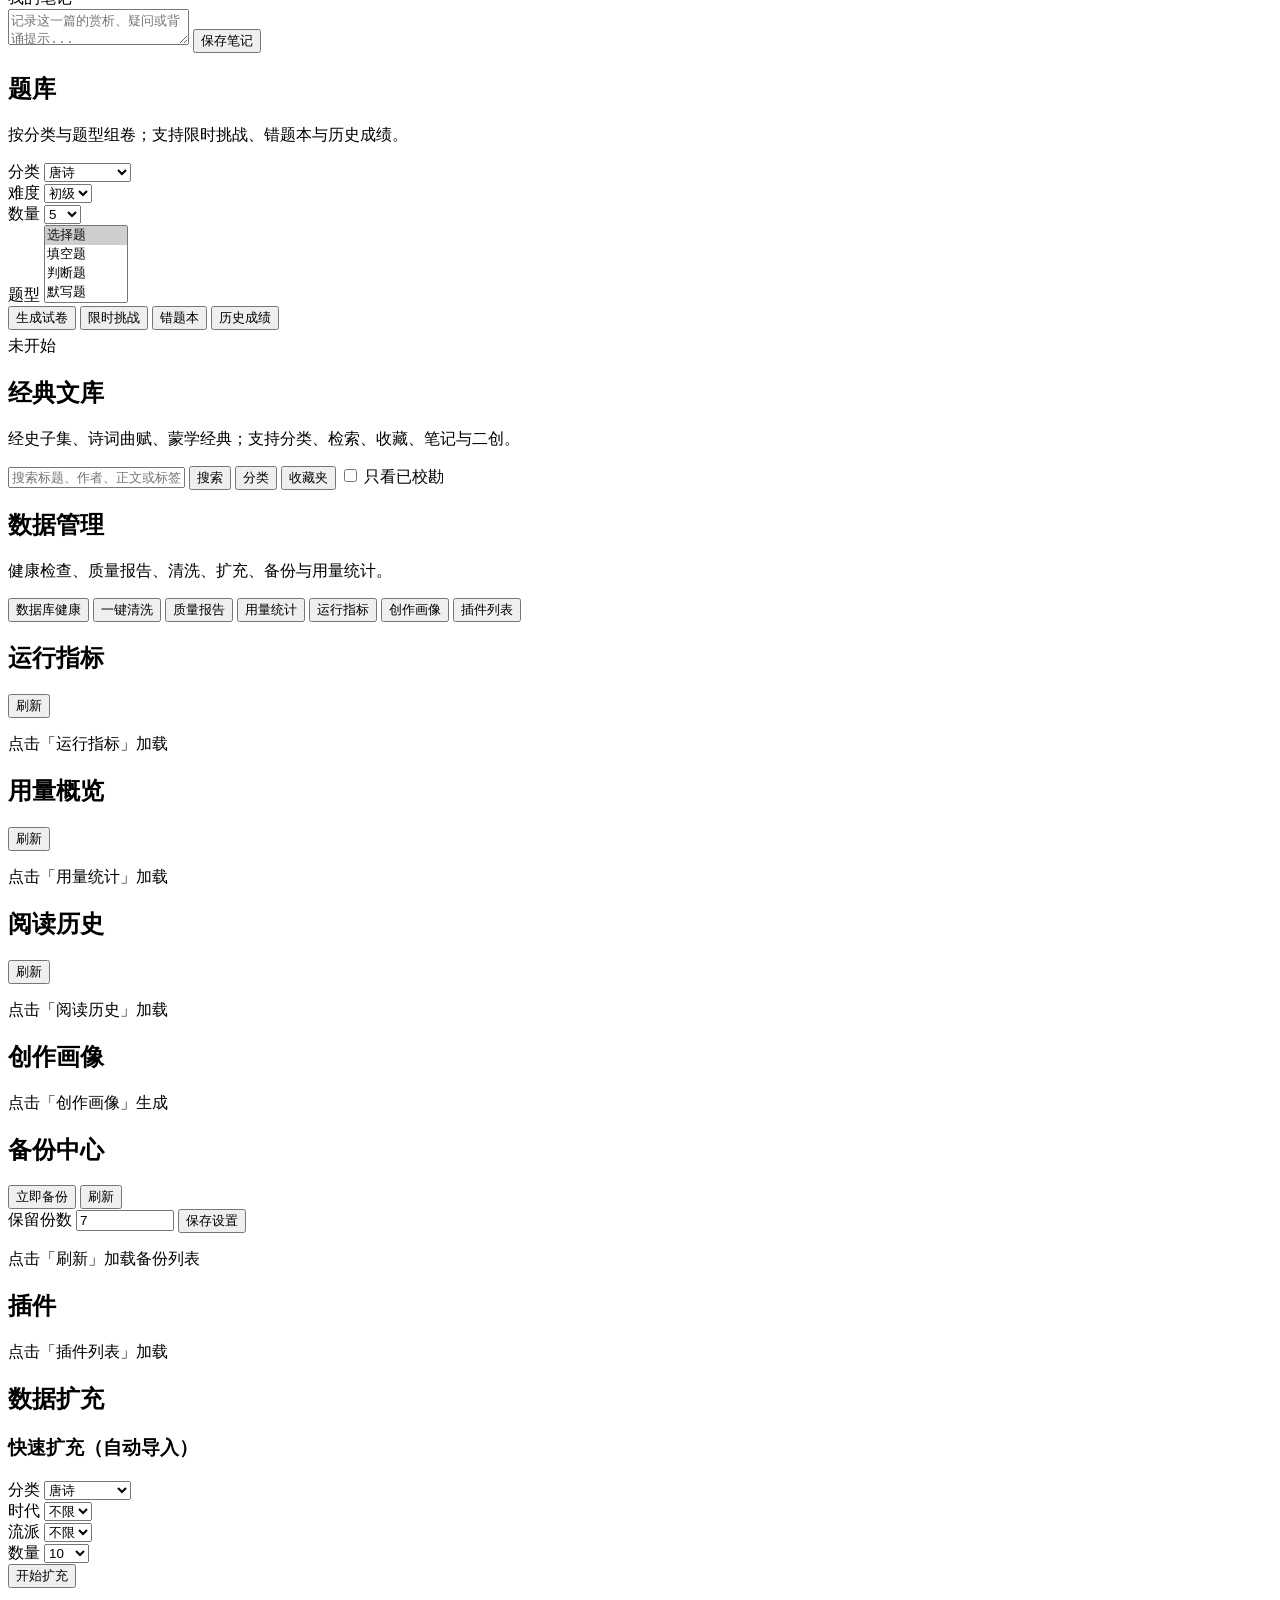
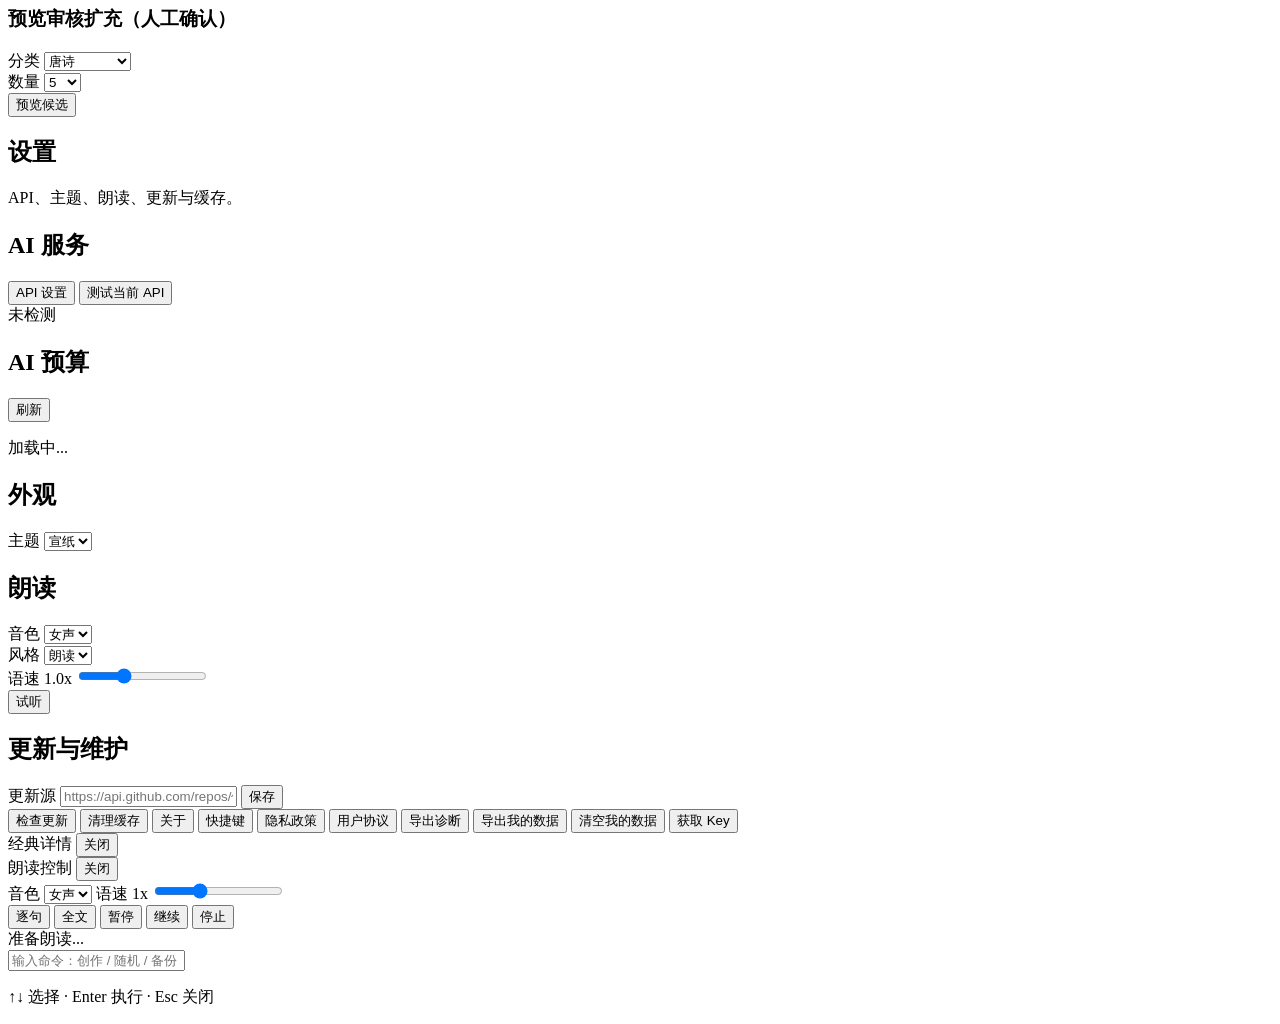
==== commit a6609ecf: "feat(teaching): classroom modes, worksheets, profile and teacher versions" ====
--- a/templates/index.html
+++ b/templates/index.html
@@ -211,16 +211,50 @@
                 <select id="teachArtSelect"></select>
             </div>
             <div class="form-row">
+                <label>学段</label>
+                <select id="teachStage" onchange="loadCachedTeaching()">
+                    <option value="primary">小学</option>
+                    <option value="junior" selected>初中</option>
+                    <option value="senior">高中</option>
+                </select>
+                <label>课时</label>
+                <select id="teachHours" onchange="loadCachedTeaching()">
+                    <option value="1">1 课时</option>
+                    <option value="2">2 课时</option>
+                </select>
+                <label>教材</label>
+                <select id="teachTextbook" onchange="loadCachedTeaching()">
+                    <option value="部编版">部编版</option>
+                    <option value="人教版">人教版</option>
+                    <option value="苏教版">苏教版</option>
+                    <option value="其他">其他</option>
+                </select>
+                <label>学生</label>
+                <select id="teachStudentLevel" onchange="loadCachedTeaching()">
+                    <option value="基础">基础</option>
+                    <option value="普通" selected>普通</option>
+                    <option value="进阶">进阶</option>
+                </select>
+            </div>
+            <div class="form-row">
                 <label>难度</label>
-                <select id="teachLevel">
+                <select id="teachLevel" onchange="loadCachedTeaching()">
                     <option value="beginner">初级</option>
                     <option value="standard" selected>中级</option>
                     <option value="advanced">高级</option>
                 </select>
                 <button class="primary-btn" onclick="startTeaching()">开始教学</button>
                 <button onclick="regenerateTeachingPlan()">重新生成</button>
+                <button onclick="openTeachingEditor()">编辑教案</button>
                 <button onclick="exportTeachingPlan()">导出教案</button>
                 <span id="teachProgress" class="muted">已学习 0 篇</span>
+            </div>
+            <div class="form-row">
+                <button onclick="toggleClassroomMode()">课堂模式</button>
+                <button onclick="toggleStudentMode()">学生模式</button>
+                <button onclick="exitClassroomModes()">退出课堂</button>
+                <button onclick="exportWorksheets()">导出三单</button>
+                <button onclick="printWorksheets()">打印学习单</button>
             </div>
             <div id="teachMeta" class="result-meta"></div>
             <div id="teachObjectives" class="tab-content-sub"></div>
@@ -230,6 +264,24 @@
             <div id="teachAnalysis" class="tab-content-sub"></div>
             <div id="teachExercises" class="tab-content-sub"></div>
             <div id="teachHomework" class="tab-content-sub"></div>
+            <div id="printSheet" class="print-sheet"></div>
+            <div id="teachEditor" class="teach-editor hidden">
+                <div class="teach-editor-card">
+                    <header><b>编辑教案</b><button class="btn-icon" onclick="closeTeachingEditor()">关闭</button></header>
+                    <label>教学目标（每行一条）</label><textarea id="editObjectives"></textarea>
+                    <label>重点提示（每行一条）</label><textarea id="editKeyPoints"></textarea>
+                    <label>创作背景</label><textarea id="editBackground"></textarea>
+                    <label>文本解读</label><textarea id="editTextAnalysis"></textarea>
+                    <label>教学建议</label><textarea id="editTeaching"></textarea>
+                    <label>课后作业</label><textarea id="editHomework"></textarea>
+                    <label>板书设计</label><textarea id="editBoard"></textarea>
+                    <div class="action-row">
+                        <button class="primary-btn" onclick="saveTeachingEditor()">保存我的版本</button>
+                        <button onclick="restoreTeachingPlan()">恢复预置</button>
+                        <button onclick="closeTeachingEditor()">取消</button>
+                    </div>
+                </div>
+            </div>
             <hr>
             <div class="form-row"><label>我的笔记</label></div>
             <textarea id="noteInput" placeholder="记录这一篇的赏析、疑问或背诵提示..." class="note-input"></textarea>
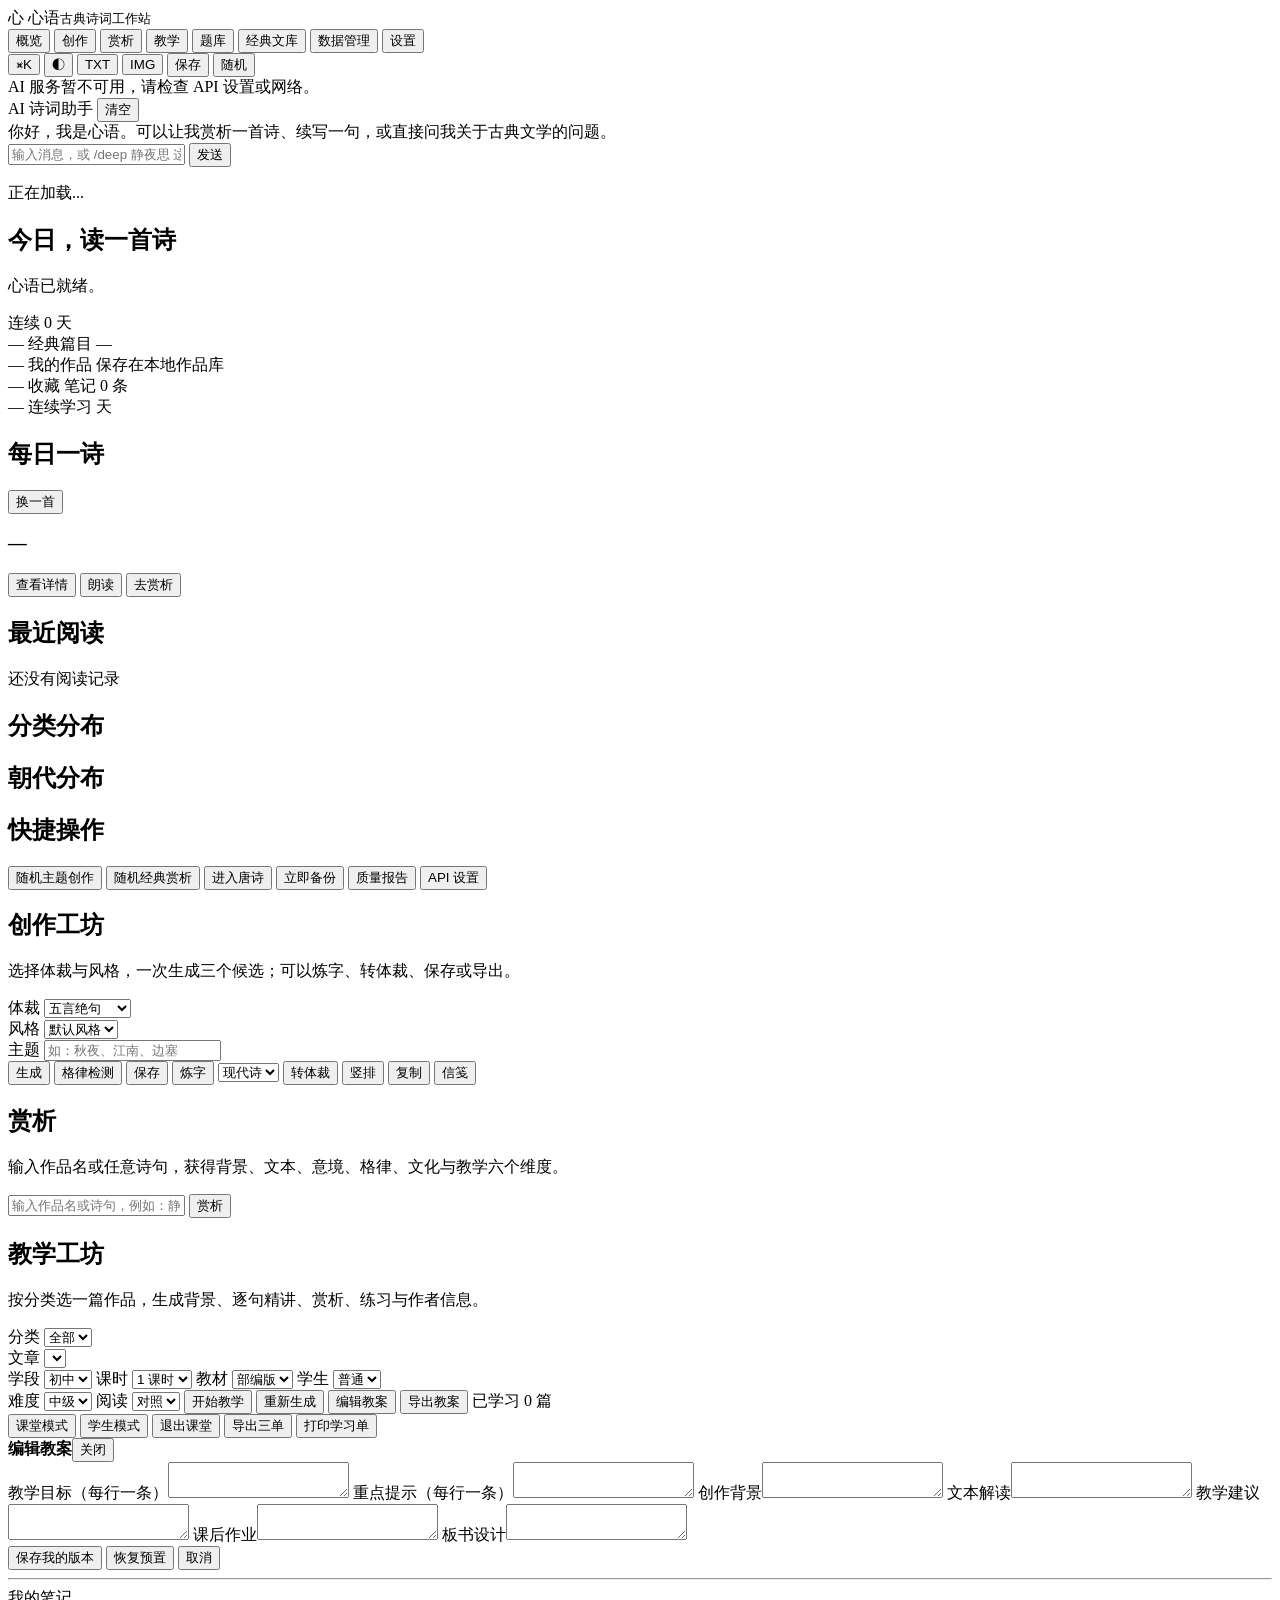
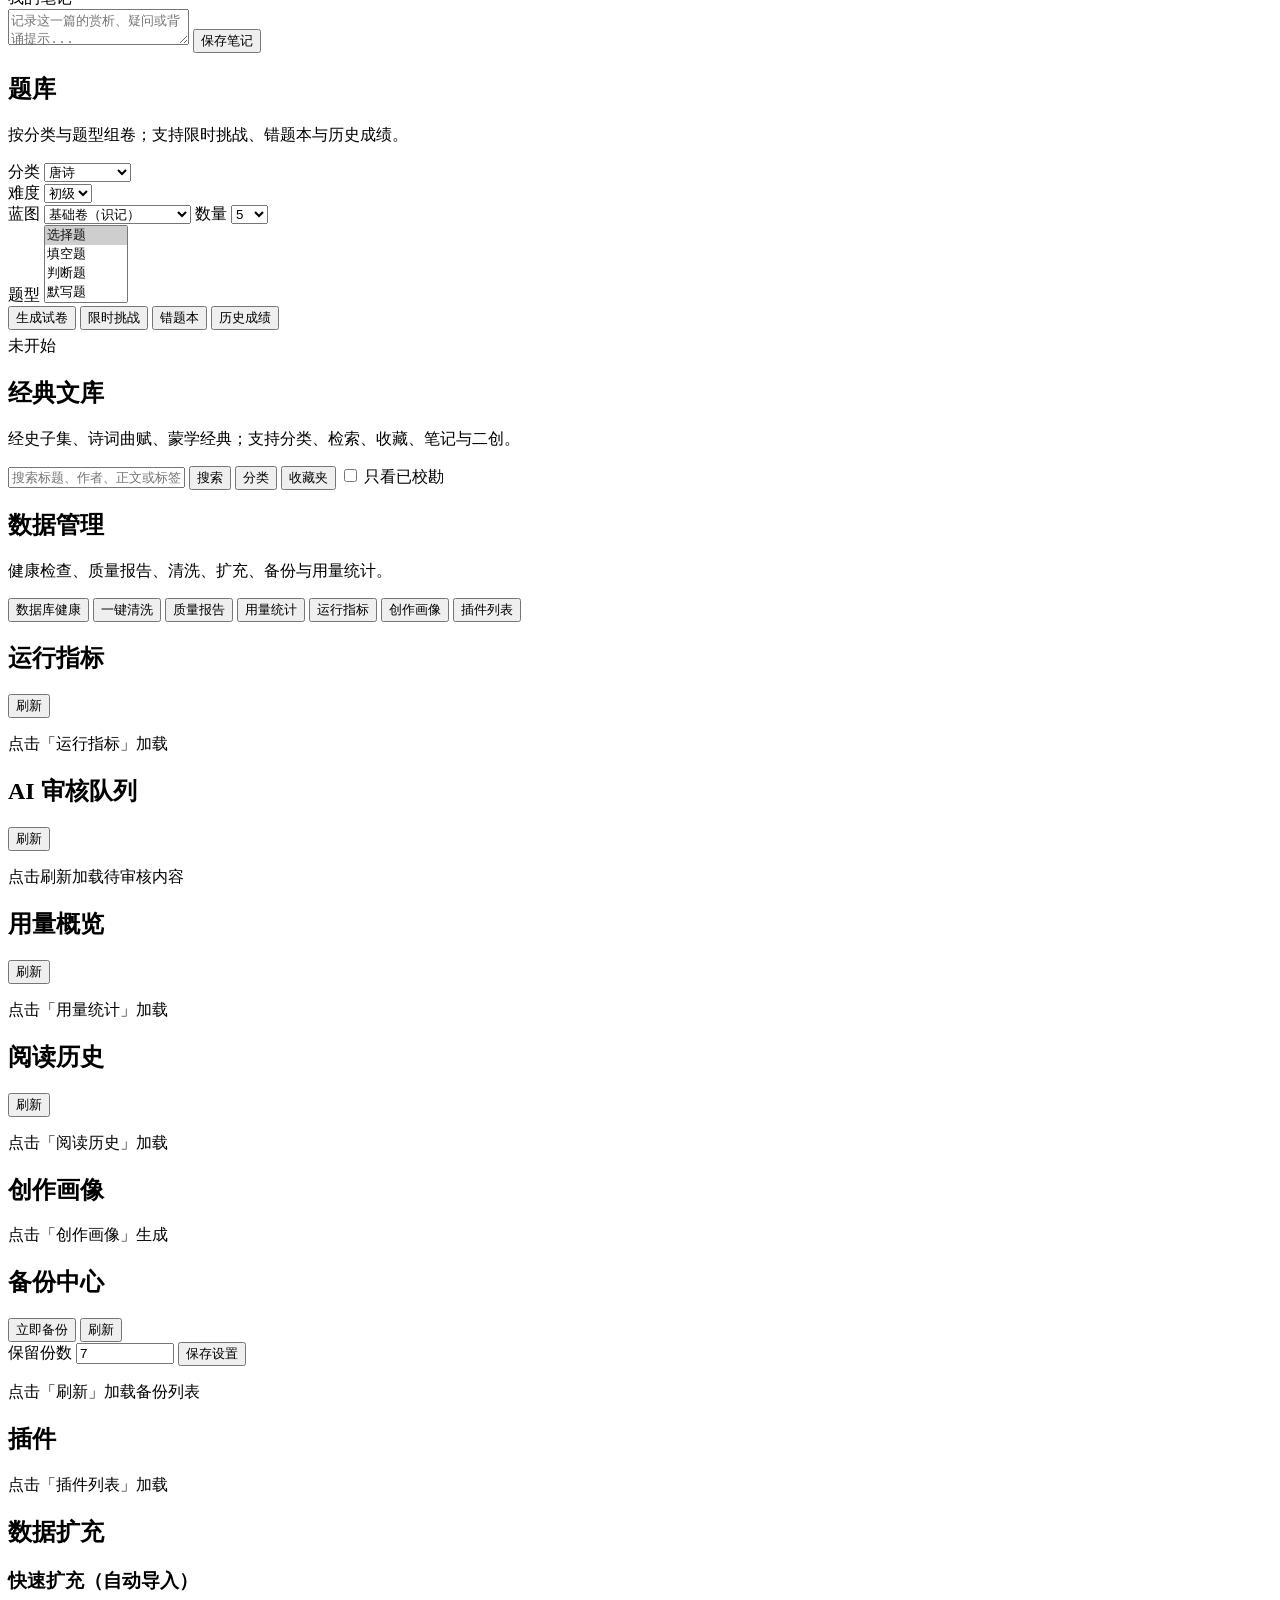
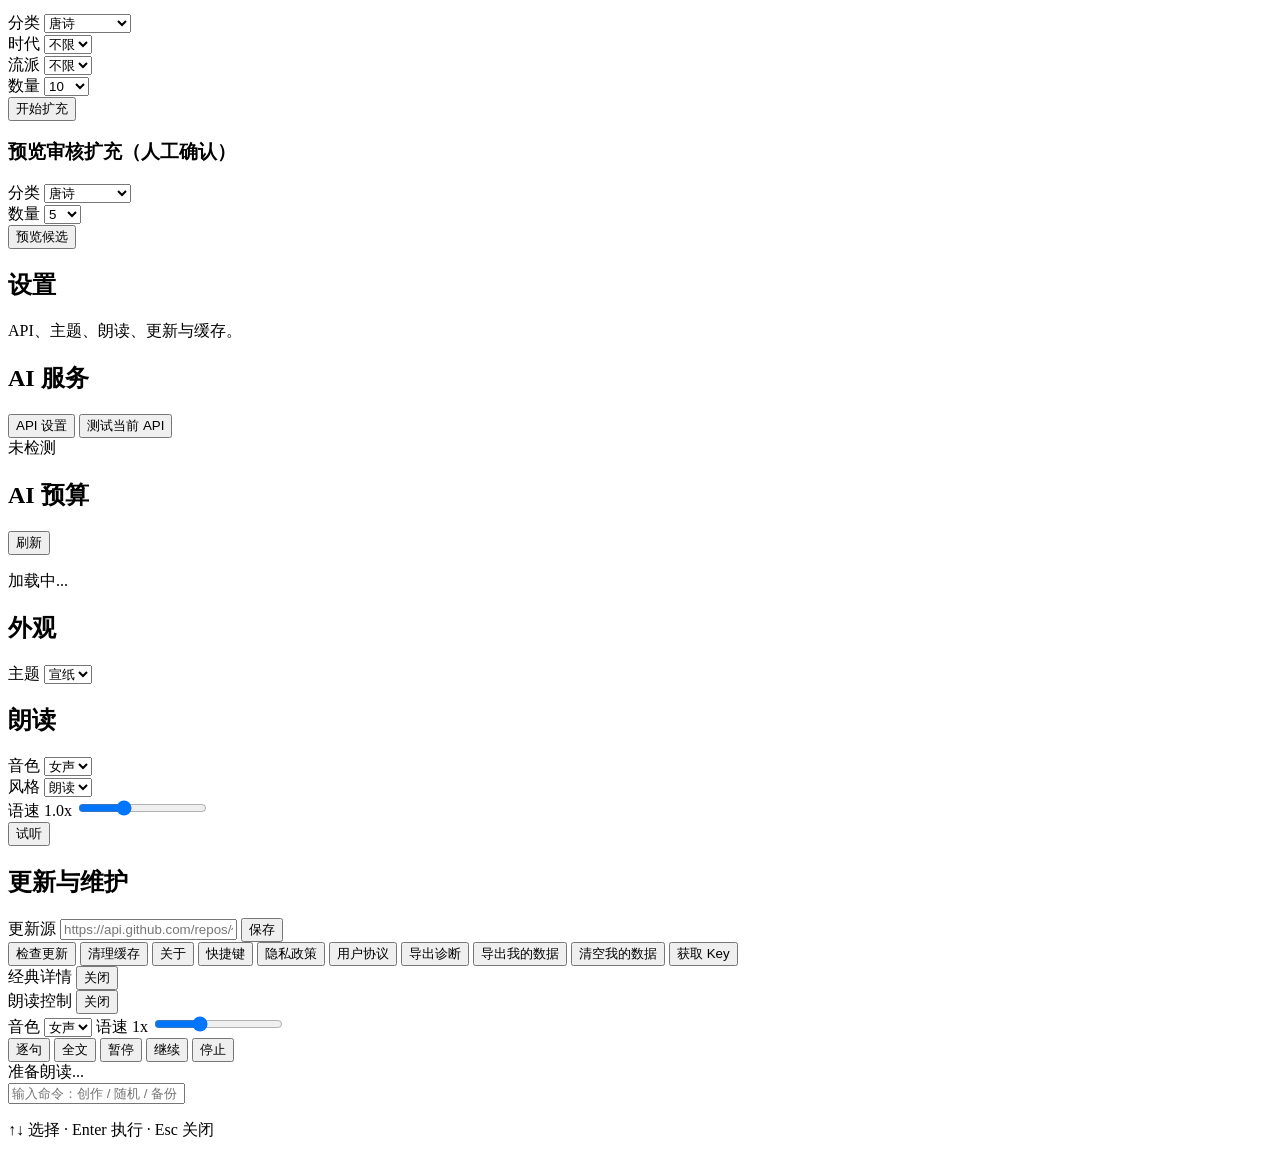
==== commit ba0e0422: "feat(teaching): V9.5 layers, cognitive blueprints, rubric and intertext" ====
--- a/templates/index.html
+++ b/templates/index.html
@@ -243,6 +243,12 @@
                     <option value="standard" selected>中级</option>
                     <option value="advanced">高级</option>
                 </select>
+                <label>阅读</label>
+                <select id="teachLayer" onchange="applyTeachingLayer()">
+                    <option value="read">素读</option>
+                    <option value="compare" selected>对照</option>
+                    <option value="full">全解</option>
+                </select>
                 <button class="primary-btn" onclick="startTeaching()">开始教学</button>
                 <button onclick="regenerateTeachingPlan()">重新生成</button>
                 <button onclick="openTeachingEditor()">编辑教案</button>
@@ -264,6 +270,8 @@
             <div id="teachAnalysis" class="tab-content-sub"></div>
             <div id="teachExercises" class="tab-content-sub"></div>
             <div id="teachHomework" class="tab-content-sub"></div>
+            <div id="teachIntertext" class="tab-content-sub"></div>
+            <div id="wordTip" class="word-tip hidden"></div>
             <div id="printSheet" class="print-sheet"></div>
             <div id="teachEditor" class="teach-editor hidden">
                 <div class="teach-editor-card">
@@ -309,6 +317,12 @@
                 <select id="quizDifficulty"><option value="1">初级</option><option value="2">中级</option><option value="3">高级</option></select>
             </div>
             <div class="form-row">
+                <label>蓝图</label>
+                <select id="quizBlueprint">
+                    <option value="basic" selected>基础卷（识记）</option>
+                    <option value="ability">能力卷（理解+分析）</option>
+                    <option value="comprehensive">综合卷（分析+评价）</option>
+                </select>
                 <label>数量</label>
                 <select id="quizCount"><option>5</option><option>10</option><option>15</option></select>
             </div>
@@ -367,6 +381,11 @@
             <section class="card">
                 <header class="card-head"><h2>运行指标</h2><button class="ghost-btn" onclick="loadMetrics()">刷新</button></header>
                 <div id="metricsPanel" class="list-stack"><p class="muted">点击「运行指标」加载</p></div>
+            </section>
+
+            <section class="card">
+                <header class="card-head"><h2>AI 审核队列</h2><button class="ghost-btn" onclick="loadAiReview()">刷新</button></header>
+                <div id="aiReviewPanel" class="list-stack"><p class="muted">点击刷新加载待审核内容</p></div>
             </section>
 
             <div class="dash-columns">
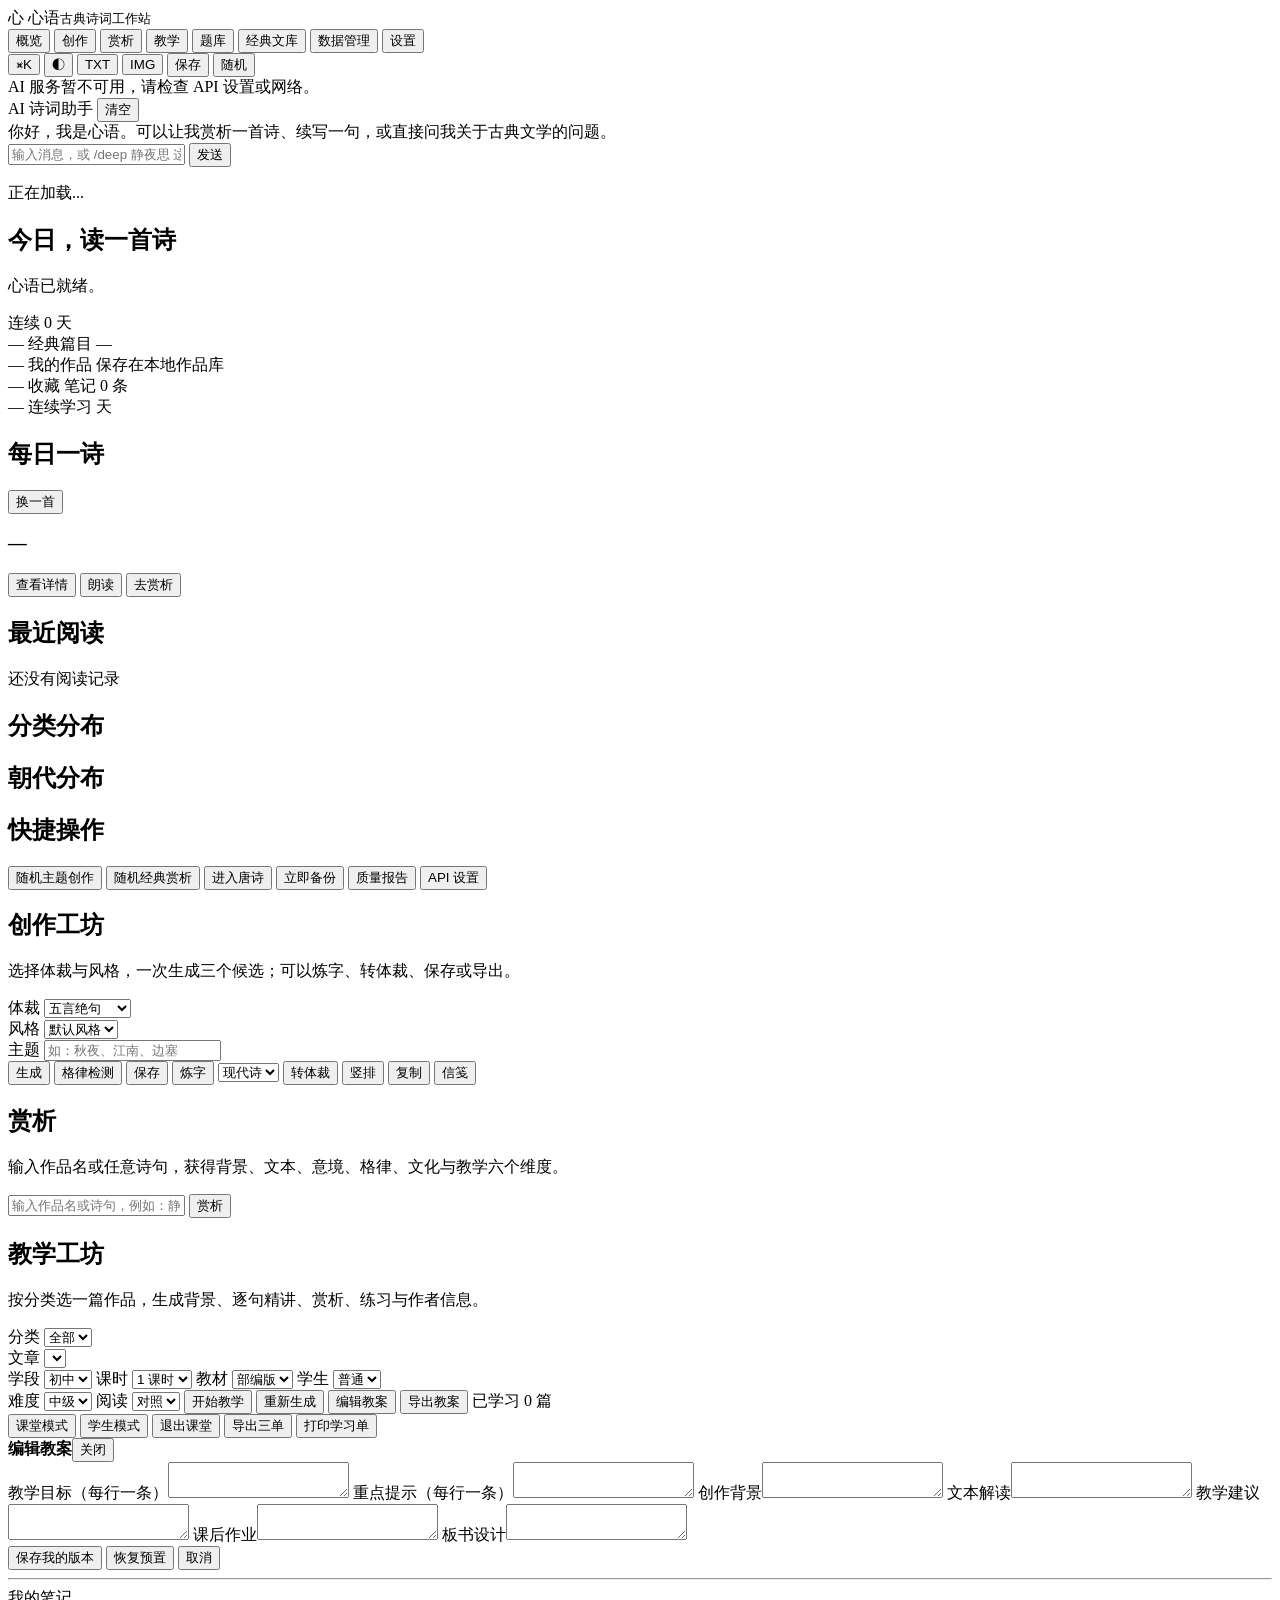
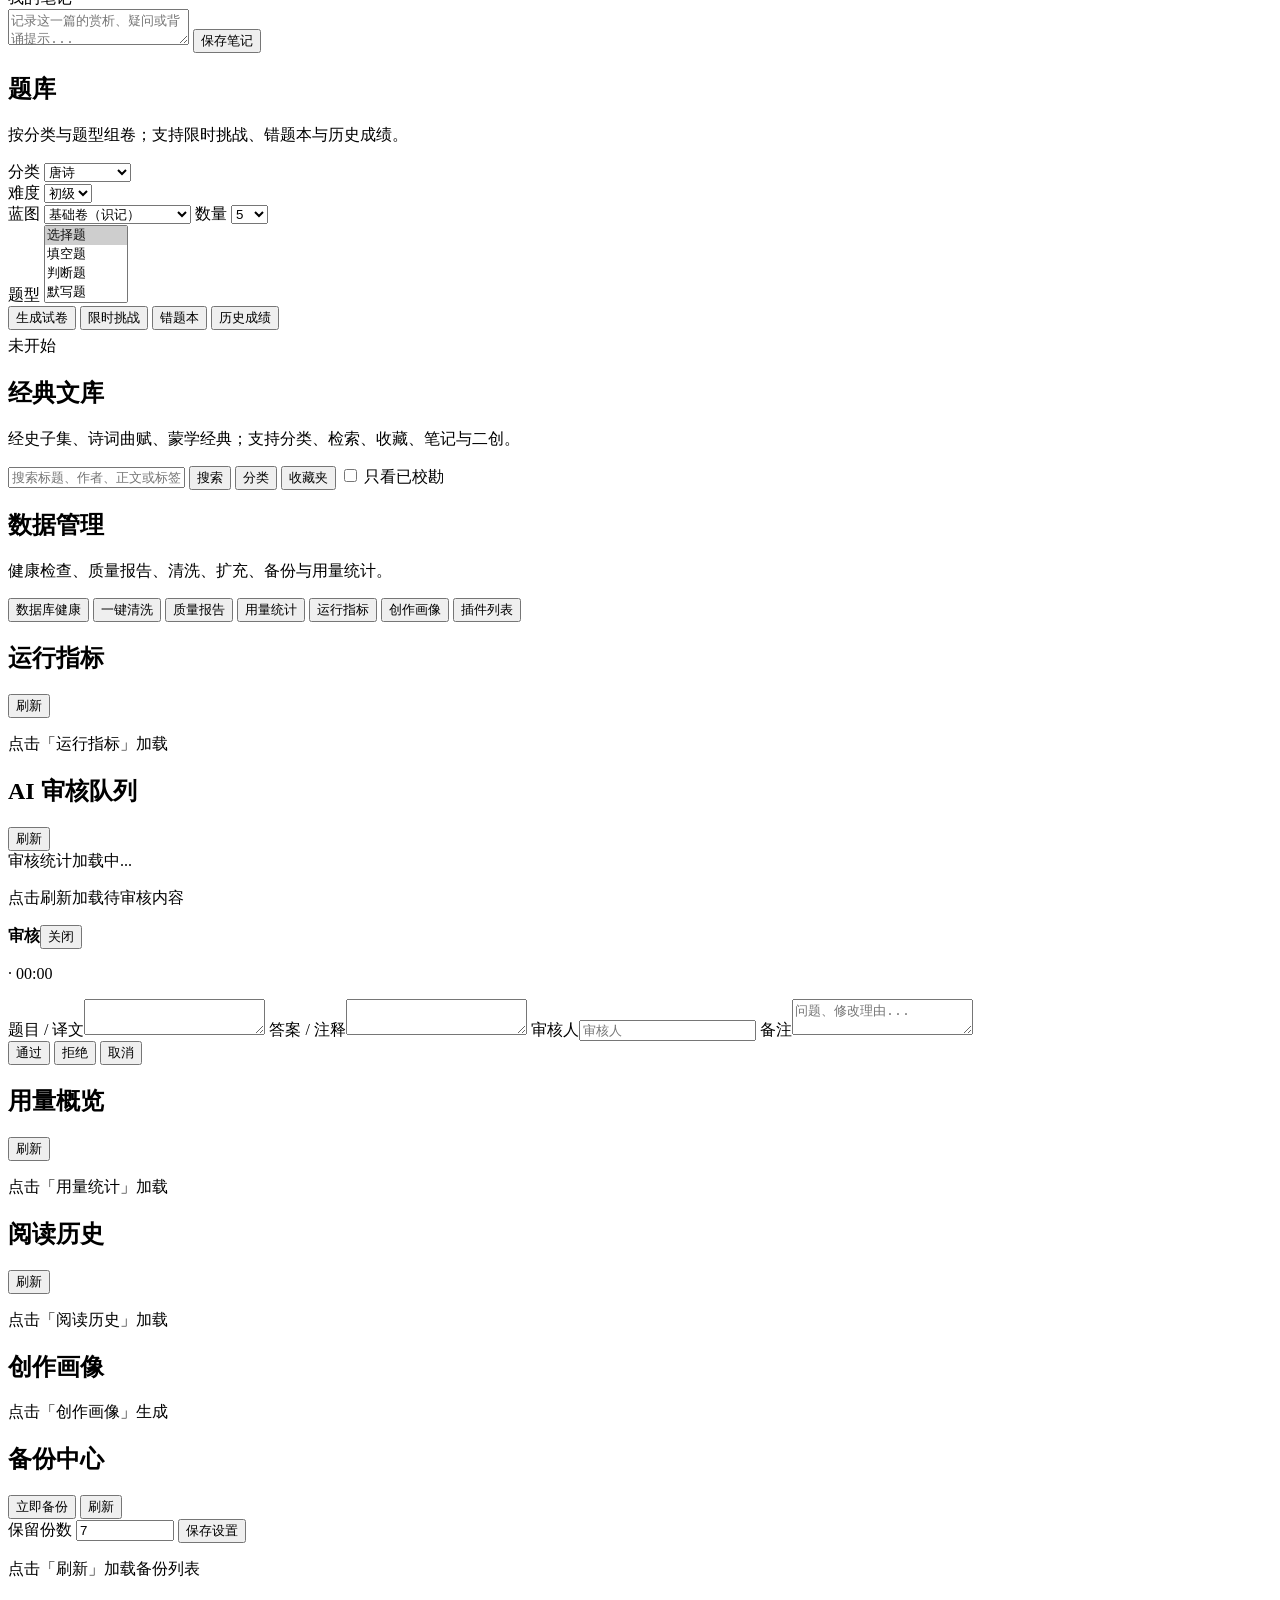
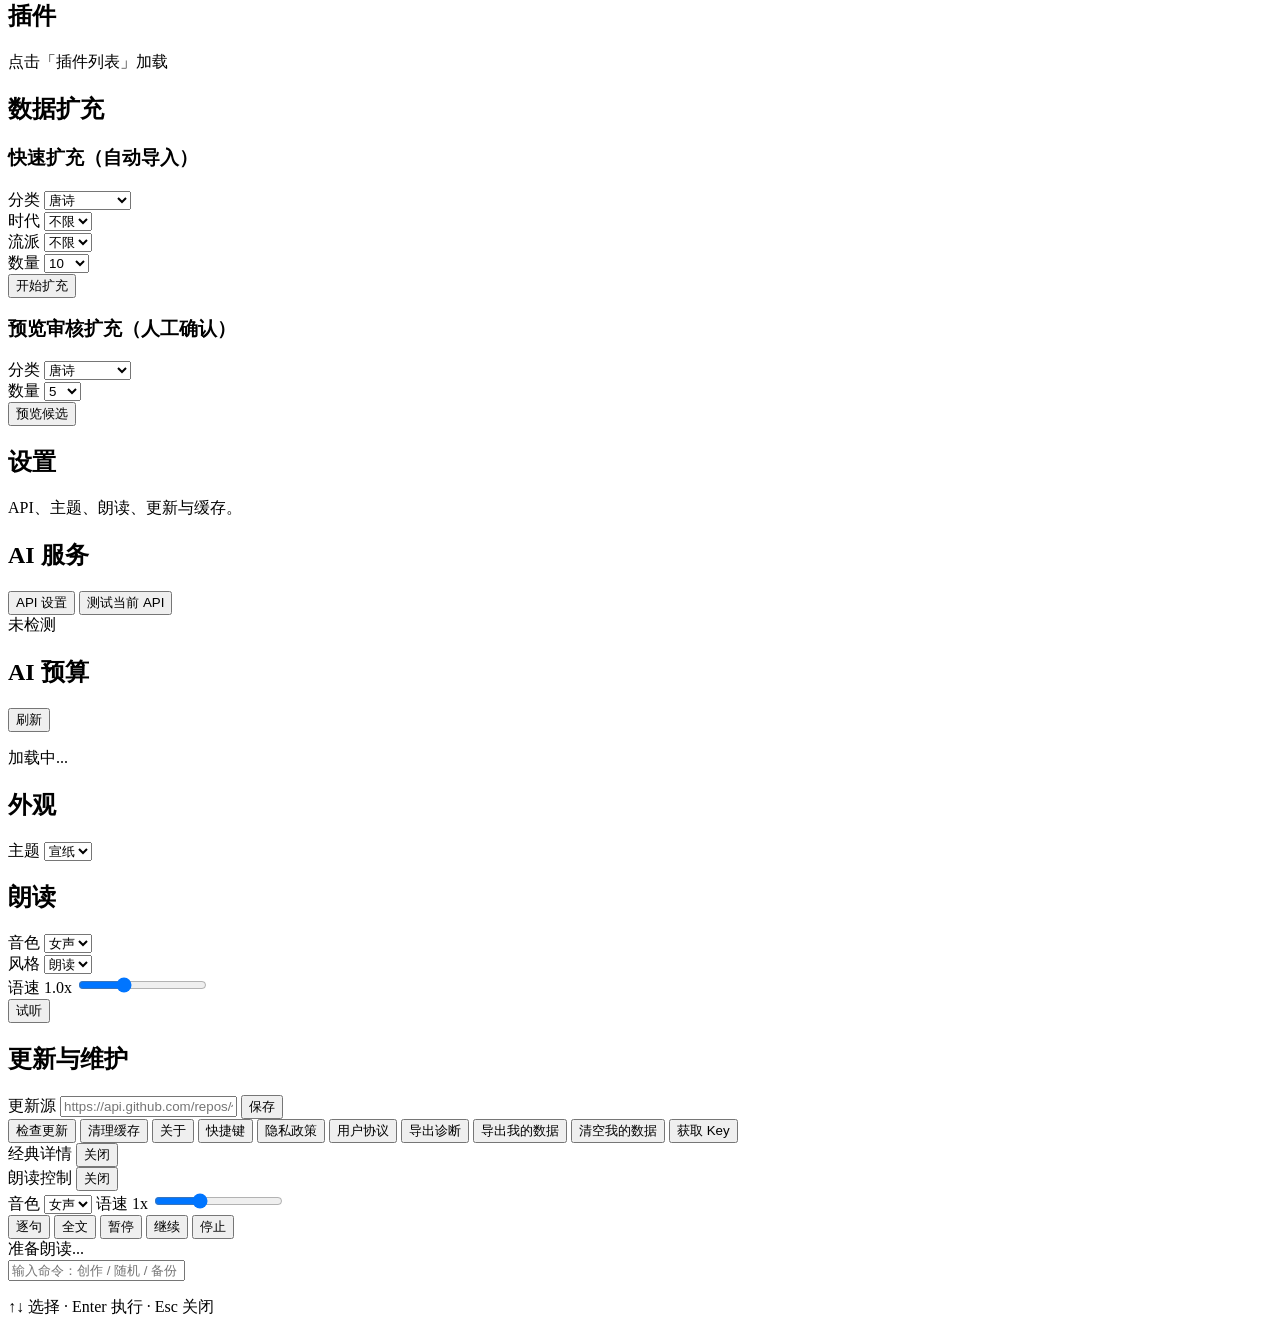
==== commit 140f5d95: "feat(review): add timed review console with edit and stats" ====
--- a/templates/index.html
+++ b/templates/index.html
@@ -385,8 +385,25 @@
 
             <section class="card">
                 <header class="card-head"><h2>AI 审核队列</h2><button class="ghost-btn" onclick="loadAiReview()">刷新</button></header>
+                <div id="reviewStats" class="result-meta">审核统计加载中...</div>
                 <div id="aiReviewPanel" class="list-stack"><p class="muted">点击刷新加载待审核内容</p></div>
             </section>
+
+            <div id="reviewConsole" class="teach-editor hidden">
+                <div class="teach-editor-card">
+                    <header><b id="reviewTitle">审核</b><button class="btn-icon" onclick="closeReviewConsole()">关闭</button></header>
+                    <p class="muted"><span id="reviewKind"></span> · <span id="reviewTimer">00:00</span></p>
+                    <label>题目 / 译文</label><textarea id="reviewQuestion"></textarea>
+                    <label>答案 / 注释</label><textarea id="reviewAnswer"></textarea>
+                    <label>审核人</label><input id="reviewerName" placeholder="审核人">
+                    <label>备注</label><textarea id="reviewNotes" placeholder="问题、修改理由..."></textarea>
+                    <div class="action-row">
+                        <button class="primary-btn" onclick="decideReview('approved')">通过</button>
+                        <button onclick="decideReview('rejected')">拒绝</button>
+                        <button onclick="closeReviewConsole()">取消</button>
+                    </div>
+                </div>
+            </div>
 
             <div class="dash-columns">
                 <section class="card">
